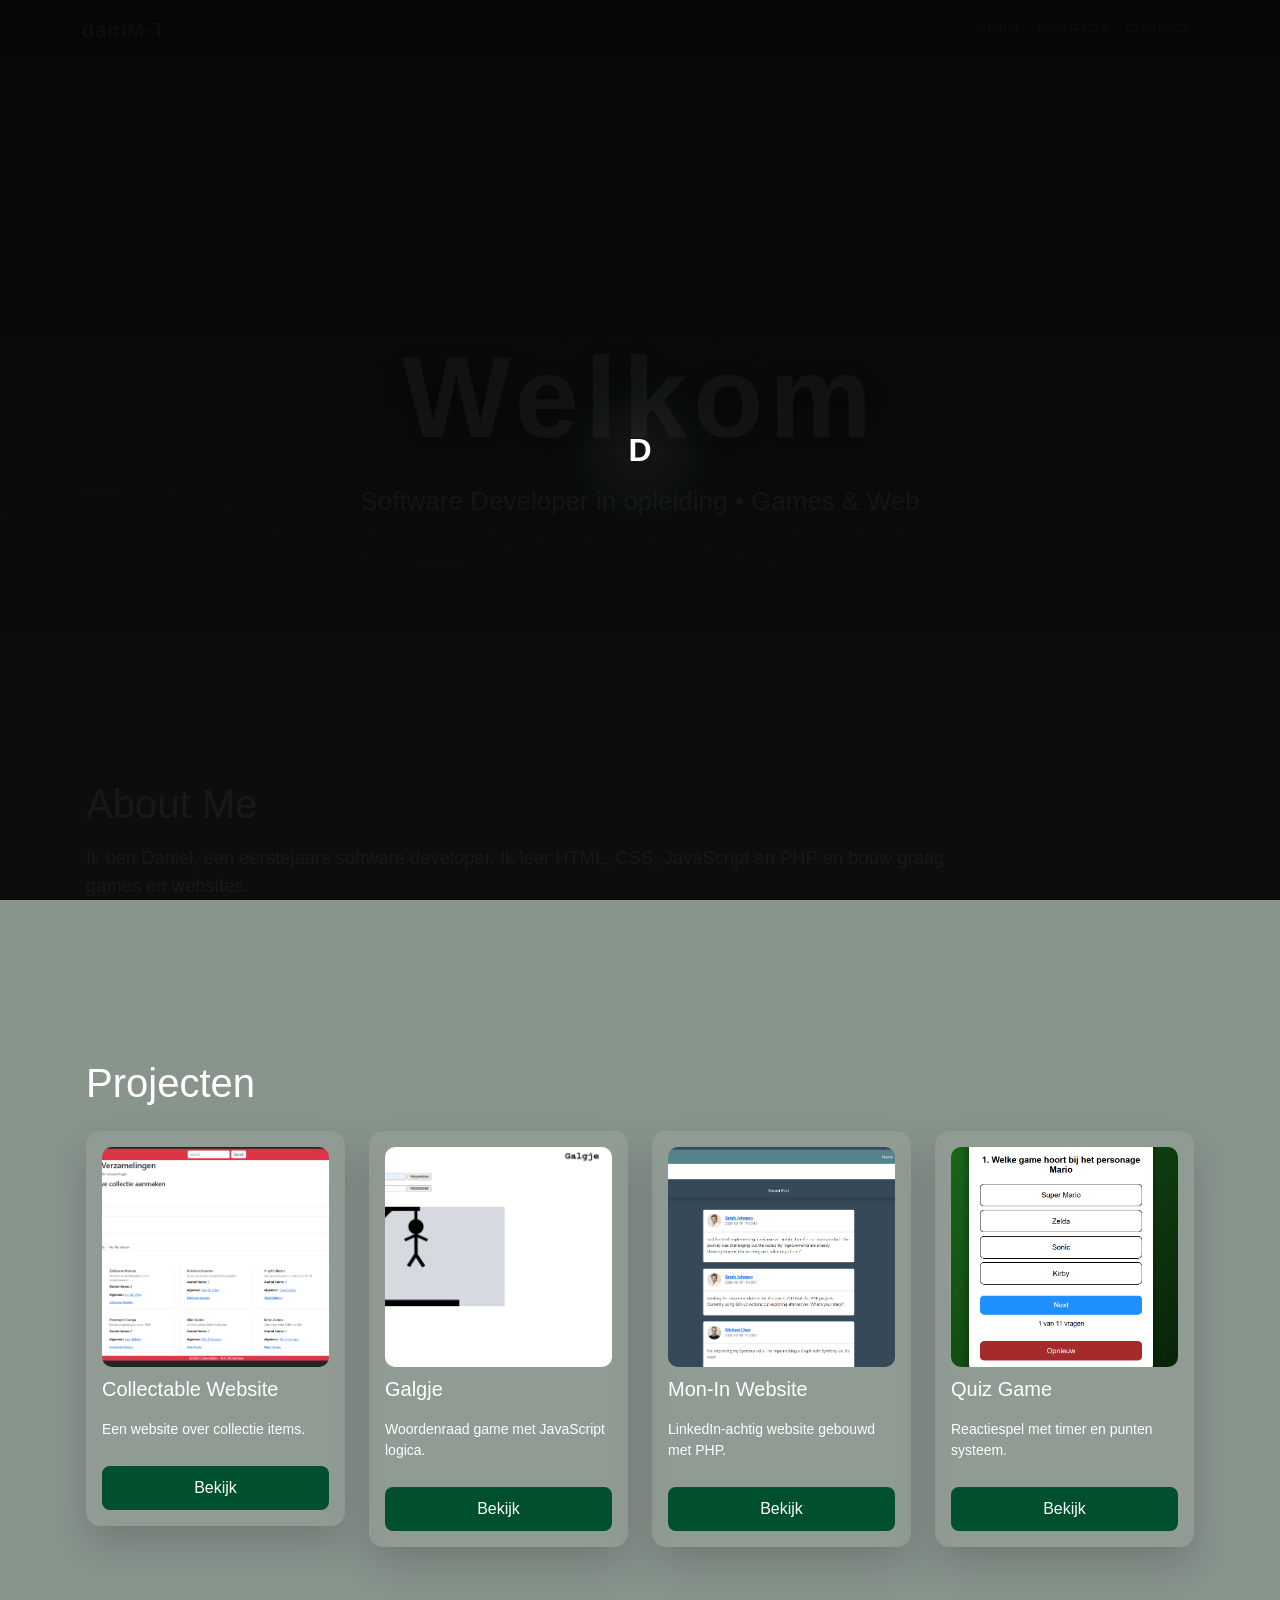
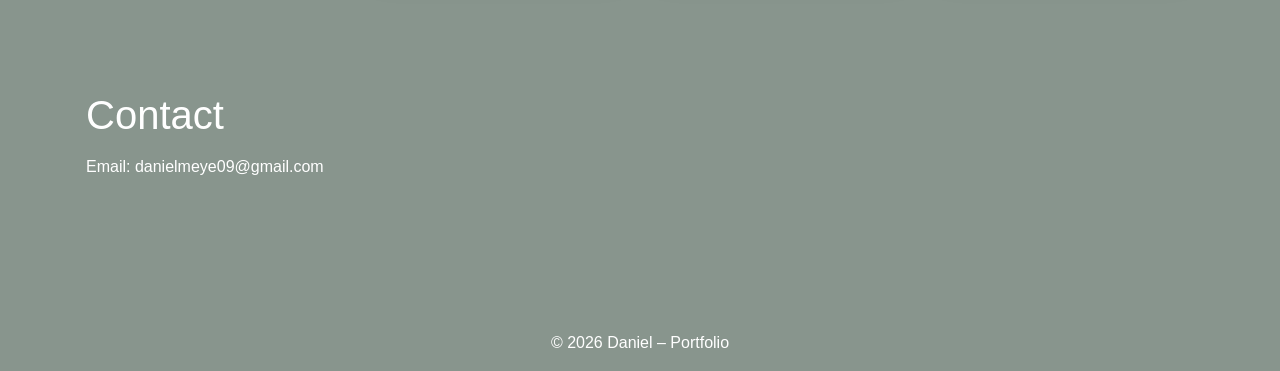
==== index.html @ b9dc17b9 "header en about me groter gemaakt met een blurry achtergrond en een flip animation voor de cards" ====
<!doctype html>
<html lang="nl">
<head>
    <meta charset="utf-8"/>
    <meta name="viewport" content="width=device-width,initial-scale=1"/>
    <title>Daniel Portfolio</title>

    <!-- Bootstrap -->
    <link href="https://cdn.jsdelivr.net/npm/bootstrap@5.3.2/dist/css/bootstrap.min.css" rel="stylesheet">

    <!-- AOS -->
    <link href="https://unpkg.com/aos@2.3.1/dist/aos.css" rel="stylesheet">
    <!-- Custom CSS -->
    <link rel="stylesheet" href="css/style.css">

    <!-- Scripts -->
    <script defer src="https://cdn.jsdelivr.net/npm/bootstrap@5.3.2/dist/js/bootstrap.bundle.min.js" ></script>
    <script defer src="https://unpkg.com/aos@2.3.1/dist/aos.js" ></script>
    <script defer src="js/script.js" ></script>

</head>
<body data-bs-spy="scroll" data-bs-target="#navbar" data-bs-offset="80">

<!-- PRELOADER -->
<div id="preloader" aria-hidden="true">
    <div class="pulse-loader" role="img" aria-label="Loading">
        <span class="loader-text">D</span>
    </div>
</div>

<!-- NAVBAR -->
<nav id="navbar" class="navbar fixed-top navbar-expand-lg">
    <div class="container">
        <a class="navbar-brand fw-bold" href="#">daniM‑T</a>
        <button class="navbar-toggler" type="button" data-bs-toggle="collapse" data-bs-target="#menu">
            <span class="navbar-toggler-icon"></span>
        </button>

        <div class="collapse navbar-collapse justify-content-end" id="menu">
            <ul class="navbar-nav align-items-center">
                <li class="nav-item"><a class="nav-link" href="#about">About</a></li>
                <li class="nav-item"><a class="nav-link" href="#projects">Projects</a></li>
                <li class="nav-item"><a class="nav-link" href="#contact">Contact</a></li>
            </ul>
        </div>
    </div>
</nav>

<!-- HERO / HEADER -->
<header class="site-hero d-flex align-items-center justify-content-center">
    <div class="hero-inner text-center" data-aos="fade-up">
        <h1 class="hero-title">Welkom</h1>
        <p class="hero-sub">Software Developer in opleiding • Games &amp; Web</p>
    </div>
</header>

<!-- ABOUT -->
<section id="about" class="container section-large" data-aos="flip-up">
    <h2>About Me</h2>
    <p class="lead large-lead">
        Ik ben Daniel, een eerstejaars software developer. Ik leer HTML, CSS, JavaScript en PHP en bouw graag games en
        websites.
    </p>
</section>

<!-- PROJECTS -->
<section id="projects" class="container section-large" data-aos="flip-up">
    <h2 class="mb-4">Projecten</h2>
    <div class="row g-4">
        <!-- Card 1 -->
        <div class="col-md-6 col-lg-3" data-aos="flip-up">
            <div class="project-card">
                <img src="img/collectables.png" class="project-img" alt="Collectables">
                <h5>Collectable Website</h5>
                <p class="small">Een website over collectie items.</p>
                <a href="#" class="btn project-btn w-100">Bekijk</a>
            </div>
        </div>
        <!-- Card 2 -->
        <div class="col-md-6 col-lg-3" data-aos="flip-up">
            <div class="project-card">
                <img src="img/galgje.png" class="project-img" alt="Galgje">
                <h5>Galgje</h5>
                <p class="small">Woordenraad game met JavaScript logica.</p>
                <a href="#" class="btn project-btn w-100">Bekijk</a>
            </div>
        </div>
        <!-- Card 3 -->
        <div class="col-md-6 col-lg-3" data-aos="flip-up">
            <div class="project-card">
                <img src="img/monin.png" class="project-img" alt="Mon-In">
                <h5>Mon-In Website</h5>
                <p class="small">LinkedIn‑achtig website gebouwd met PHP.</p>
                <a href="#" class="btn project-btn w-100">Bekijk</a>
            </div>
        </div>
        <!-- Card 4 -->
        <div class="col-md-6 col-lg-3" data-aos="flip-up">
            <div class="project-card">
                <img src="img/quizsc.png" class="project-img" alt="Quiz">
                <h5>Quiz Game</h5>
                <p class="small">Reactiespel met timer en punten systeem.</p>
                <a href="#" class="btn project-btn w-100">Bekijk</a>
            </div>
        </div>
    </div>
</section>

<!-- CONTACT -->
<section id="contact" class="container section-large" data-aos="flip-up">
    <h2>Contact</h2>
    <p>Email: danielmeye09@gmail.com</p>
</section>

<footer class="text-center p-3 mt-5">
    © 2026 Daniel – Portfolio
</footer>

</body>
</html>
---- css/style.css ----
:root{
    --bg: #88958D;
    --accent: #004F2D;
    --muted: #D3CDD7;
    --text-dark: #1e1e1e;
    --glass: rgba(255,255,255,0.06);
}

/* BACKGROUND PATTERN + BLURRING */
body{
    margin:0;
    font-family: Arial, sans-serif;
    background-color: var(--bg);
    /* compact SVG pattern as data URI (subtle organic lines) */
    background-image: url("data:image/svg+xml;utf8,<svg xmlns='http://www.w3.org/2000/svg' viewBox='0 0 1440 560' preserveAspectRatio='none'><rect width='100%' height='100%' fill='%2388958D'/><g stroke='%23000000' stroke-opacity='0.06' stroke-width='2' fill='none'><path d='M0 140 C200 120 400 280 600 220 C800 160 1000 300 1200 240'/><path d='M0 320 C180 260 360 380 600 340 C840 300 1020 420 1200 380'/><path d='M0 440 C160 520 420 420 600 480 C780 540 1040 460 1200 520'/></g></svg>");
    background-repeat: no-repeat;
    background-position: center;
    background-size: cover;
    background-attachment: fixed;
    color: #fff;
    -webkit-font-smoothing:antialiased;
    -moz-osx-font-smoothing:grayscale;
}

/* subtle blur overlay so content pops */
body::before{
    content:"";
    position:fixed;
    inset:0;
    backdrop-filter: blur(2px);
    background: rgba(0,0,0,0.08);
    pointer-events:none;
    z-index:0;
}

/* ensure content sits above overlay */
.container, header, section, footer, .navbar{
    position:relative;
    z-index:1;
}

/* NAVBAR */
.navbar{
    background: rgba(0,0,0,0.18) !important;
    backdrop-filter: blur(8px);
    border-bottom: 1px solid rgba(255,255,255,0.06);
    transition: background 0.25s ease, box-shadow 0.25s ease;
    z-index:2000;
    padding:0.6rem 1rem;
}
.navbar .navbar-brand{
    color:#fff;
    font-weight:700;
    letter-spacing:1px;
}
.navbar .nav-link{
    color: rgba(255,255,255,0.9);
    text-transform:uppercase;
    font-size:0.85rem;
    padding:0.5rem 0.8rem;
    transition: color .2s, transform .2s;
}
.navbar .nav-link:hover{
    color: var(--accent);
    transform: translateY(-2px);
}
.navbar.scrolled{
    background: rgba(0,0,0,0.45) !important;
    box-shadow: 0 6px 24px rgba(0,0,0,0.35);
}

/* HERO / HEADER (much larger) */
.site-hero{
    min-height: 72vh;
    padding-top: 6rem;
    display:flex;
    align-items:center;
    justify-content:center;
    text-align:center;
}
.hero-inner{
    max-width:1100px;
    margin:0 auto;
    padding: 3rem 1rem;
    color: #fff;
    text-shadow: 0 6px 30px rgba(0,0,0,0.45);
}
.hero-title{
    font-size: clamp(48px, 9vw, 120px);
    margin:0;
    letter-spacing:6px;
    font-weight:800;
}
.hero-sub{
    margin-top:1rem;
    font-size: clamp(18px, 2.2vw, 26px);
    color: rgba(255,255,255,0.95);
}

/* SECTION LARGER */
.section-large{
    padding: 4.5rem 1rem;
}
.section-large h2{
    font-size: clamp(28px, 3.2vw, 40px);
    margin-bottom:1rem;
    color:#fff;
}
.large-lead{
    font-size: 1.15rem;
    color: rgba(255,255,255,0.92);
    max-width:900px;
}

/* PROJECT CARDS */
.project-card{
    background: rgba(255,255,255,0.06);
    border-radius: 14px;
    padding: 16px;
    display:flex;
    flex-direction:column;
    gap:10px;
    box-shadow: 0 18px 40px rgba(0,0,0,0.18);
    transition: transform .28s ease, box-shadow .28s ease;
}
.project-card:hover{
    transform: translateY(-8px);
    box-shadow: 0 40px 80px rgba(0,0,0,0.28);
}
.project-img{
    width:100%;
    height:220px;
    object-fit:cover;
    border-radius:10px;
}

/* BUTTONS */
.project-btn{
    background: var(--accent);
    color:#fff;
    border:none;
    padding:10px 12px;
    border-radius:8px;
    transition: transform .18s ease, box-shadow .18s ease;
}
.project-btn:hover{
    transform: translateY(-3px);
    box-shadow: 0 10px 30px rgba(0,79,45,0.28);
}

/* PRELOADER */
#preloader{
    position:fixed;
    inset:0;
    display:flex;
    align-items:center;
    justify-content:center;
    background: linear-gradient(180deg, rgba(0,0,0,0.95), rgba(0,0,0,0.9));
    z-index:3000;
    transition: opacity .6s ease;
}
#preloader.fade-out{ opacity:0; pointer-events:none; }
#preloader.hidden{ display:none !important; }

.pulse-loader{
    width:110px;
    height:110px;
    border-radius:50%;
    background: radial-gradient(circle, rgba(255,255,255,0.06), rgba(0,0,0,0.12));
    box-shadow: 0 0 40px rgba(0,79,45,0.18), 0 0 80px rgba(0,79,45,0.08);
    display:flex;
    align-items:center;
    justify-content:center;
    animation: pulseGlow 1.4s infinite ease-in-out;
}
.loader-text{
    color:#fff;
    font-weight:800;
    font-size:2rem;
    text-shadow: 0 6px 18px rgba(0,0,0,0.6);
}
@keyframes pulseGlow{
    0%{ transform:scale(1); box-shadow: 0 0 30px rgba(0,79,45,0.12); }
    50%{ transform:scale(1.18); box-shadow: 0 0 60px rgba(0,79,45,0.22); }
    100%{ transform:scale(1); box-shadow: 0 0 30px rgba(0,79,45,0.12); }
}

/* RESPONSIVE */
@media (max-width: 768px){
    .hero-title{ font-size: clamp(36px, 12vw, 64px); }
    .project-img{ height:180px; }
    .site-hero{ min-height:56vh; padding-top:5rem; }
}
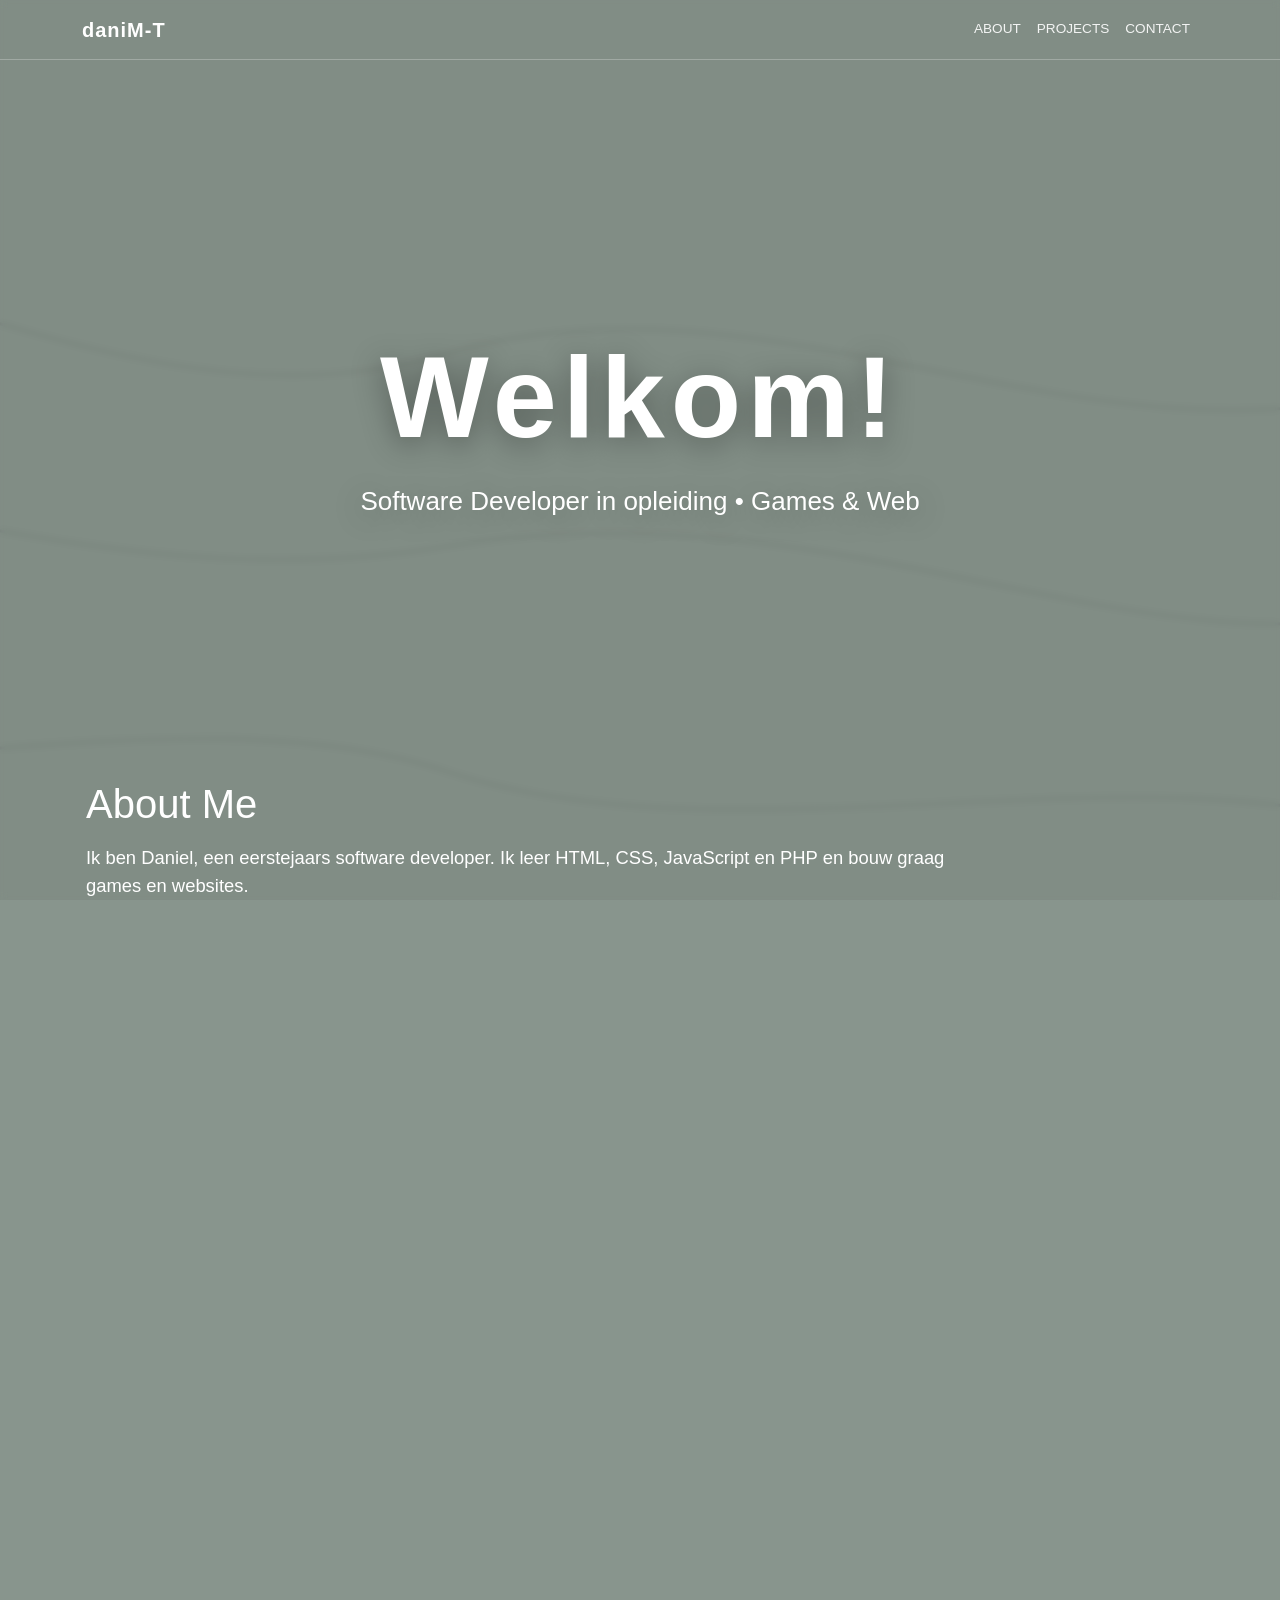
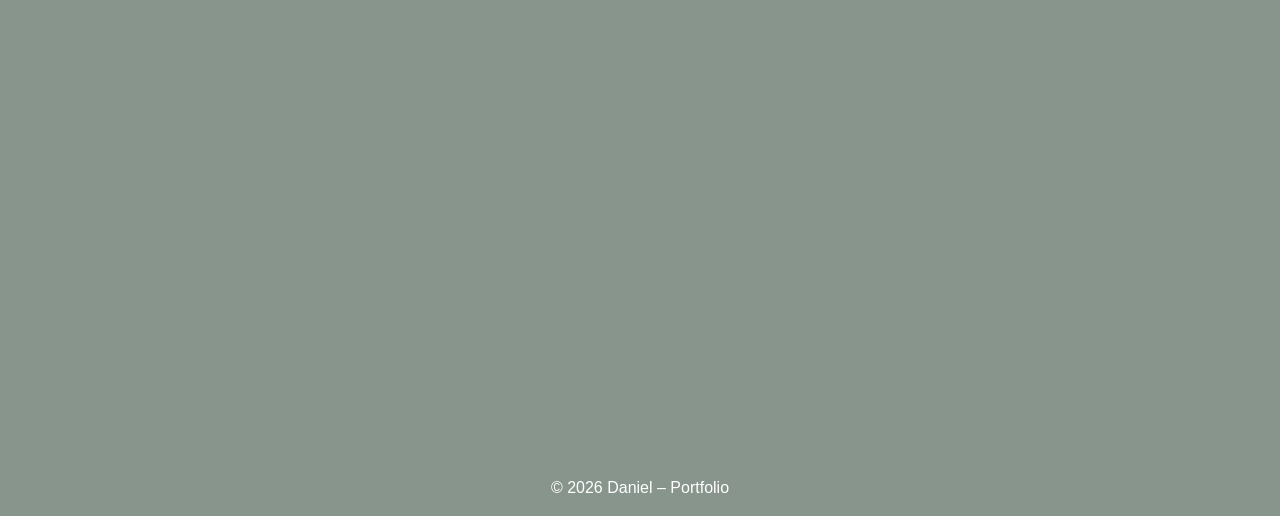
==== commit 21d764f4: "LinkedIn weer toevoegen want het was verwijder + de IMG kleiner gemaakt en de pre loading screen kle" ====
--- a/index.html
+++ b/index.html
@@ -1,30 +1,25 @@
 <!doctype html>
 <html lang="nl">
 <head>
-    <meta charset="utf-8"/>
-    <meta name="viewport" content="width=device-width,initial-scale=1"/>
+    <meta charset="utf-8" />
+    <meta name="viewport" content="width=device-width,initial-scale=1" />
     <title>Daniel Portfolio</title>
 
-    <!-- Bootstrap -->
+    <!-- Bootstrap CSS -->
     <link href="https://cdn.jsdelivr.net/npm/bootstrap@5.3.2/dist/css/bootstrap.min.css" rel="stylesheet">
 
-    <!-- AOS -->
+    <!-- AOS CSS -->
     <link href="https://unpkg.com/aos@2.3.1/dist/aos.css" rel="stylesheet">
+
     <!-- Custom CSS -->
     <link rel="stylesheet" href="css/style.css">
-
-    <!-- Scripts -->
-    <script defer src="https://cdn.jsdelivr.net/npm/bootstrap@5.3.2/dist/js/bootstrap.bundle.min.js" ></script>
-    <script defer src="https://unpkg.com/aos@2.3.1/dist/aos.js" ></script>
-    <script defer src="js/script.js" ></script>
-
 </head>
 <body data-bs-spy="scroll" data-bs-target="#navbar" data-bs-offset="80">
 
 <!-- PRELOADER -->
 <div id="preloader" aria-hidden="true">
     <div class="pulse-loader" role="img" aria-label="Loading">
-        <span class="loader-text">D</span>
+        <span class="loader-text">d</span>
     </div>
 </div>
 
@@ -32,6 +27,7 @@
 <nav id="navbar" class="navbar fixed-top navbar-expand-lg">
     <div class="container">
         <a class="navbar-brand fw-bold" href="#">daniM‑T</a>
+
         <button class="navbar-toggler" type="button" data-bs-toggle="collapse" data-bs-target="#menu">
             <span class="navbar-toggler-icon"></span>
         </button>
@@ -49,7 +45,7 @@
 <!-- HERO / HEADER -->
 <header class="site-hero d-flex align-items-center justify-content-center">
     <div class="hero-inner text-center" data-aos="fade-up">
-        <h1 class="hero-title">Welkom</h1>
+        <h1 class="hero-title">Welkom!</h1>
         <p class="hero-sub">Software Developer in opleiding • Games &amp; Web</p>
     </div>
 </header>
@@ -58,8 +54,7 @@
 <section id="about" class="container section-large" data-aos="flip-up">
     <h2>About Me</h2>
     <p class="lead large-lead">
-        Ik ben Daniel, een eerstejaars software developer. Ik leer HTML, CSS, JavaScript en PHP en bouw graag games en
-        websites.
+        Ik ben Daniel, een eerstejaars software developer. Ik leer HTML, CSS, JavaScript en PHP en bouw graag games en websites.
     </p>
 </section>
 
@@ -67,7 +62,6 @@
 <section id="projects" class="container section-large" data-aos="flip-up">
     <h2 class="mb-4">Projecten</h2>
     <div class="row g-4">
-        <!-- Card 1 -->
         <div class="col-md-6 col-lg-3" data-aos="flip-up">
             <div class="project-card">
                 <img src="img/collectables.png" class="project-img" alt="Collectables">
@@ -76,7 +70,7 @@
                 <a href="#" class="btn project-btn w-100">Bekijk</a>
             </div>
         </div>
-        <!-- Card 2 -->
+
         <div class="col-md-6 col-lg-3" data-aos="flip-up">
             <div class="project-card">
                 <img src="img/galgje.png" class="project-img" alt="Galgje">
@@ -85,7 +79,7 @@
                 <a href="#" class="btn project-btn w-100">Bekijk</a>
             </div>
         </div>
-        <!-- Card 3 -->
+
         <div class="col-md-6 col-lg-3" data-aos="flip-up">
             <div class="project-card">
                 <img src="img/monin.png" class="project-img" alt="Mon-In">
@@ -94,7 +88,7 @@
                 <a href="#" class="btn project-btn w-100">Bekijk</a>
             </div>
         </div>
-        <!-- Card 4 -->
+
         <div class="col-md-6 col-lg-3" data-aos="flip-up">
             <div class="project-card">
                 <img src="img/quizsc.png" class="project-img" alt="Quiz">
@@ -109,12 +103,29 @@
 <!-- CONTACT -->
 <section id="contact" class="container section-large" data-aos="flip-up">
     <h2>Contact</h2>
-    <p>Email: danielmeye09@gmail.com</p>
+    <p>Email: <strong> danielmeye09@gmail.com</strong></p>
+    <p><strong>Telefoon:</strong>
+    <p>+31 6 39 02 20 21</p>
+    </p>
+
+    <p><strong>LinkedIn:</strong></p>
+
+    <a href="https://www.linkedin.com/in/daniel-meye-575581410/"
+       target="_blank"
+       class="linkedin-icon">
+        <img src="https://cdn-icons-png.flaticon.com/512/174/174857.png"
+             alt="LinkedIn"
+             class="icon-img">
+    </a>
 </section>
 
 <footer class="text-center p-3 mt-5">
     © 2026 Daniel – Portfolio
 </footer>
 
+<!-- Scripts -->
+<script src="https://cdn.jsdelivr.net/npm/bootstrap@5.3.2/dist/js/bootstrap.bundle.min.js" defer></script>
+<script src="https://unpkg.com/aos@2.3.1/dist/aos.js" defer></script>
+<script src="js/script.js" defer></script>
 </body>
 </html>
--- a/css/style.css
+++ b/css/style.css
@@ -2,74 +2,70 @@
     --bg: #88958D;
     --accent: #004F2D;
     --muted: #D3CDD7;
-    --text-dark: #1e1e1e;
-    --glass: rgba(255,255,255,0.06);
-}
-
-/* BACKGROUND PATTERN + BLURRING */
+    --text-light: #ffffff;
+}
+
+/* ===== BACKGROUND + LIGHT BLUR ===== */
 body{
     margin:0;
     font-family: Arial, sans-serif;
     background-color: var(--bg);
-    /* compact SVG pattern as data URI (subtle organic lines) */
-    background-image: url("data:image/svg+xml;utf8,<svg xmlns='http://www.w3.org/2000/svg' viewBox='0 0 1440 560' preserveAspectRatio='none'><rect width='100%' height='100%' fill='%2388958D'/><g stroke='%23000000' stroke-opacity='0.06' stroke-width='2' fill='none'><path d='M0 140 C200 120 400 280 600 220 C800 160 1000 300 1200 240'/><path d='M0 320 C180 260 360 380 600 340 C840 300 1020 420 1200 380'/><path d='M0 440 C160 520 420 420 600 480 C780 540 1040 460 1200 520'/></g></svg>");
-    background-repeat: no-repeat;
+    background-image: url("data:image/svg+xml;utf8,<svg xmlns='http://www.w3.org/2000/svg' viewBox='0 0 1440 560'><rect width='100%' height='100%' fill='%2388958D'/><g stroke='%23000000' stroke-opacity='0.06' stroke-width='2' fill='none'><path d='M0 140 C200 120 400 280 600 220 C800 160 1000 300 1200 240'/><path d='M0 320 C180 260 360 380 600 340 C840 300 1020 420 1200 380'/><path d='M0 440 C160 520 420 420 600 480 C780 540 1040 460 1200 520'/></g></svg>");
+    background-size: cover;
     background-position: center;
-    background-size: cover;
     background-attachment: fixed;
-    color: #fff;
-    -webkit-font-smoothing:antialiased;
-    -moz-osx-font-smoothing:grayscale;
-}
-
-/* subtle blur overlay so content pops */
+    color: var(--text-light);
+}
+
+/* subtiele blur overlay */
 body::before{
     content:"";
     position:fixed;
     inset:0;
-    backdrop-filter: blur(2px);
-    background: rgba(0,0,0,0.08);
+    backdrop-filter: blur(3px);
+    background: rgba(0,0,0,0.05);
     pointer-events:none;
     z-index:0;
 }
 
-/* ensure content sits above overlay */
-.container, header, section, footer, .navbar{
+/* content boven blur */
+header, section, footer, .navbar, .container{
     position:relative;
     z-index:1;
 }
 
-/* NAVBAR */
+/* ===== NAVBAR ===== */
 .navbar{
-    background: rgba(0,0,0,0.18) !important;
-    backdrop-filter: blur(8px);
-    border-bottom: 1px solid rgba(255,255,255,0.06);
-    transition: background 0.25s ease, box-shadow 0.25s ease;
-    z-index:2000;
-    padding:0.6rem 1rem;
-}
-.navbar .navbar-brand{
+    background: transparent !important;
+    border-bottom: 1px solid rgba(255,255,255,0.25);
+    padding: 0.6rem 1rem;
+    transition: border-color .3s ease;
+}
+
+.navbar.scrolled{
+    border-bottom-color: rgba(255,255,255,0.45);
+}
+
+.navbar-brand{
     color:#fff;
     font-weight:700;
     letter-spacing:1px;
 }
-.navbar .nav-link{
+
+.nav-link{
     color: rgba(255,255,255,0.9);
     text-transform:uppercase;
     font-size:0.85rem;
     padding:0.5rem 0.8rem;
     transition: color .2s, transform .2s;
 }
-.navbar .nav-link:hover{
+
+.nav-link:hover{
     color: var(--accent);
     transform: translateY(-2px);
 }
-.navbar.scrolled{
-    background: rgba(0,0,0,0.45) !important;
-    box-shadow: 0 6px 24px rgba(0,0,0,0.35);
-}
-
-/* HERO / HEADER (much larger) */
+
+/* ===== HERO ===== */
 .site-hero{
     min-height: 72vh;
     padding-top: 6rem;
@@ -78,41 +74,41 @@
     justify-content:center;
     text-align:center;
 }
+
 .hero-inner{
     max-width:1100px;
-    margin:0 auto;
-    padding: 3rem 1rem;
-    color: #fff;
-    text-shadow: 0 6px 30px rgba(0,0,0,0.45);
-}
+    padding:3rem 1rem;
+    text-shadow: 0 6px 30px rgba(0,0,0,0.35);
+}
+
 .hero-title{
     font-size: clamp(48px, 9vw, 120px);
     margin:0;
     letter-spacing:6px;
     font-weight:800;
 }
+
 .hero-sub{
     margin-top:1rem;
     font-size: clamp(18px, 2.2vw, 26px);
-    color: rgba(255,255,255,0.95);
-}
-
-/* SECTION LARGER */
+}
+
+/* ===== SECTIONS ===== */
 .section-large{
     padding: 4.5rem 1rem;
 }
+
 .section-large h2{
     font-size: clamp(28px, 3.2vw, 40px);
     margin-bottom:1rem;
-    color:#fff;
-}
+}
+
 .large-lead{
     font-size: 1.15rem;
-    color: rgba(255,255,255,0.92);
     max-width:900px;
 }
 
-/* PROJECT CARDS */
+/* ===== PROJECT CARDS ===== */
 .project-card{
     background: rgba(255,255,255,0.06);
     border-radius: 14px;
@@ -123,10 +119,12 @@
     box-shadow: 0 18px 40px rgba(0,0,0,0.18);
     transition: transform .28s ease, box-shadow .28s ease;
 }
+
 .project-card:hover{
     transform: translateY(-8px);
     box-shadow: 0 40px 80px rgba(0,0,0,0.28);
 }
+
 .project-img{
     width:100%;
     height:220px;
@@ -134,7 +132,7 @@
     border-radius:10px;
 }
 
-/* BUTTONS */
+/* ===== BUTTONS ===== */
 .project-btn{
     background: var(--accent);
     color:#fff;
@@ -143,51 +141,72 @@
     border-radius:8px;
     transition: transform .18s ease, box-shadow .18s ease;
 }
+
 .project-btn:hover{
     transform: translateY(-3px);
     box-shadow: 0 10px 30px rgba(0,79,45,0.28);
 }
 
-/* PRELOADER */
+/* ===== CONTACT ICONS ===== */
+.icon-img{
+    width: 120px; /* kleiner gemaakt */
+    height: auto;
+    transition: transform 0.25s ease;
+}
+
+.icon-img:hover{
+    transform: scale(1.15);
+}
+
+/* ===== PRELOADER ===== */
 #preloader{
     position:fixed;
     inset:0;
     display:flex;
     align-items:center;
     justify-content:center;
-    background: linear-gradient(180deg, rgba(0,0,0,0.95), rgba(0,0,0,0.9));
-    z-index:3000;
+    background:#000; /* volledig donker */
+    z-index:4000;
     transition: opacity .6s ease;
 }
-#preloader.fade-out{ opacity:0; pointer-events:none; }
-#preloader.hidden{ display:none !important; }
+
+#preloader.fade-out{
+    opacity:0;
+    pointer-events:none;
+}
+
+#preloader.hidden{
+    display:none !important;
+}
 
 .pulse-loader{
     width:110px;
     height:110px;
     border-radius:50%;
-    background: radial-gradient(circle, rgba(255,255,255,0.06), rgba(0,0,0,0.12));
-    box-shadow: 0 0 40px rgba(0,79,45,0.18), 0 0 80px rgba(0,79,45,0.08);
+    background: radial-gradient(circle, rgba(255,255,255,0.03), rgba(0,0,0,0.12));
     display:flex;
     align-items:center;
     justify-content:center;
     animation: pulseGlow 1.4s infinite ease-in-out;
 }
+
 .loader-text{
     color:#fff;
     font-weight:800;
     font-size:2rem;
     text-shadow: 0 6px 18px rgba(0,0,0,0.6);
 }
+
 @keyframes pulseGlow{
-    0%{ transform:scale(1); box-shadow: 0 0 30px rgba(0,79,45,0.12); }
-    50%{ transform:scale(1.18); box-shadow: 0 0 60px rgba(0,79,45,0.22); }
-    100%{ transform:scale(1); box-shadow: 0 0 30px rgba(0,79,45,0.12); }
-}
-
-/* RESPONSIVE */
+    0%{ transform:scale(1); box-shadow: 0 0 30px #88958D; }
+    50%{ transform:scale(1.18); box-shadow: 0 0 60px#88958D; }
+    100%{ transform:scale(1); box-shadow: 0 0 30px #88958D; }
+}
+
+/* ===== RESPONSIVE ===== */
 @media (max-width: 768px){
     .hero-title{ font-size: clamp(36px, 12vw, 64px); }
     .project-img{ height:180px; }
     .site-hero{ min-height:56vh; padding-top:5rem; }
-}
+    .icon-img{ width: 90px; } /* nog kleiner op mobiel */
+}
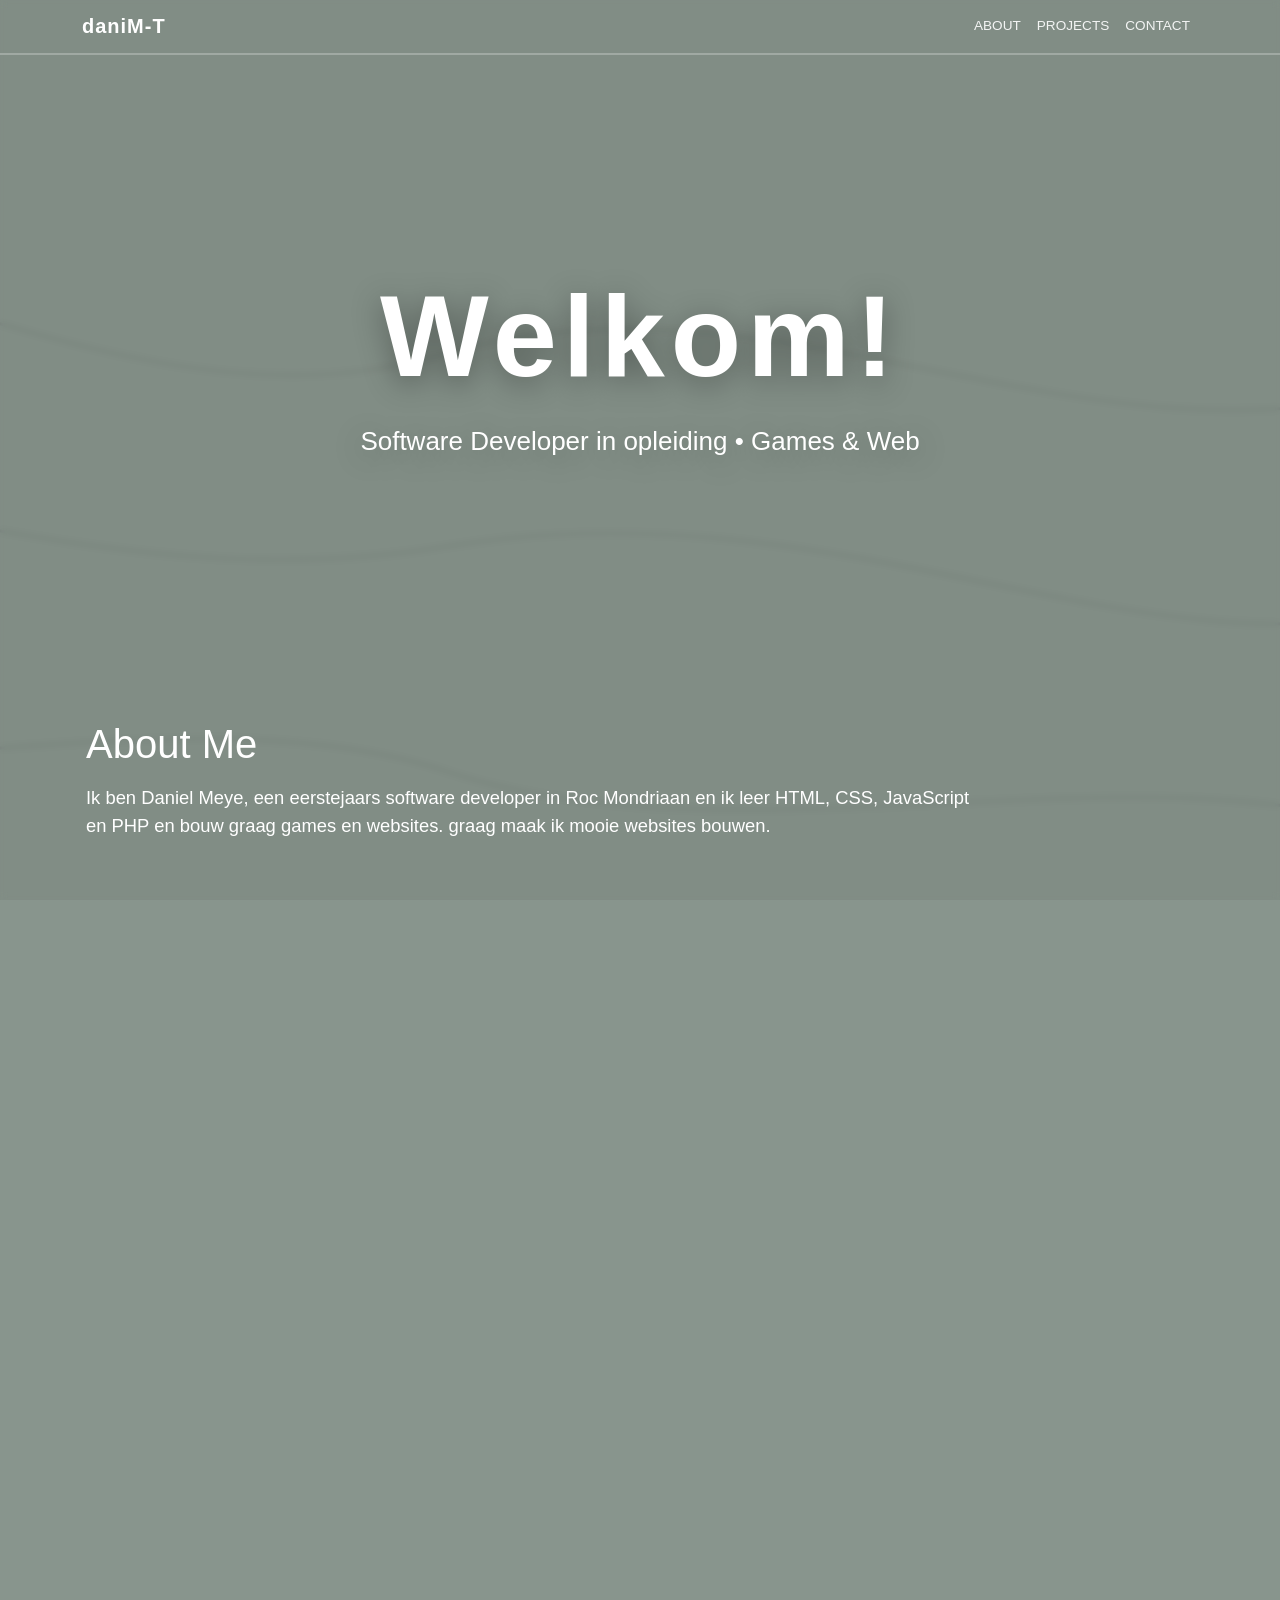
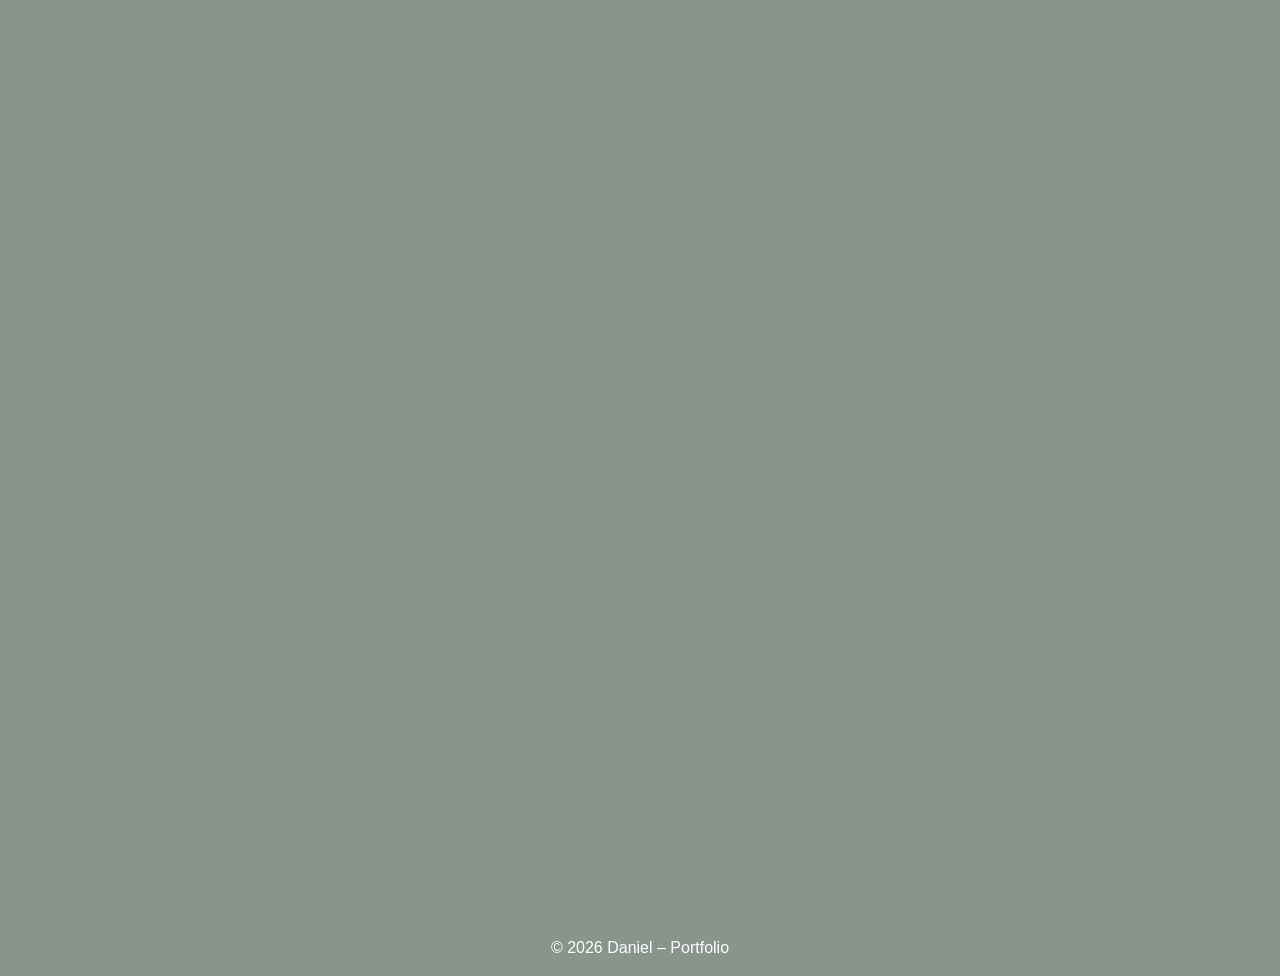
==== commit 6a9dec64: "navbar fixed top werkt nu wel" ====
--- a/index.html
+++ b/index.html
@@ -54,7 +54,7 @@
 <section id="about" class="container section-large" data-aos="flip-up">
     <h2>About Me</h2>
     <p class="lead large-lead">
-        Ik ben Daniel, een eerstejaars software developer. Ik leer HTML, CSS, JavaScript en PHP en bouw graag games en websites.
+        Ik ben Daniel Meye, een eerstejaars software developer in Roc Mondriaan en ik leer HTML, CSS, JavaScript en PHP en bouw graag games en websites. graag maak ik mooie websites bouwen.
     </p>
 </section>
 
@@ -97,6 +97,15 @@
                 <a href="#" class="btn project-btn w-100">Bekijk</a>
             </div>
         </div>
+
+        <div class="col-md-6 col-lg-3" data-aos="flip-up">
+            <div class="project-card">
+                <img src="img/GameSC.png" class="project-img" alt="Quiz">
+                <h5>Godot Game</h5>
+                <p class="small">2D Godot game gemaakt met godot's eigen taal.</p>
+                <a href="#" class="btn project-btn w-100">Bekijk</a>
+            </div>
+        </div>
     </div>
 </section>
 
--- a/css/style.css
+++ b/css/style.css
@@ -29,16 +29,17 @@
 }
 
 /* content boven blur */
-header, section, footer, .navbar, .container{
+header, section, footer, .container{
     position:relative;
     z-index:1;
 }
 
 /* ===== NAVBAR ===== */
 .navbar{
+    color: #99ddff;
     background: transparent !important;
-    border-bottom: 1px solid rgba(255,255,255,0.25);
-    padding: 0.6rem 1rem;
+    border-bottom: 2px solid rgba(255,255,255,0.25);
+    padding: 0.4rem 1rem;
     transition: border-color .3s ease;
 }
 
@@ -121,13 +122,13 @@
 }
 
 .project-card:hover{
-    transform: translateY(-8px);
-    box-shadow: 0 40px 80px rgba(0,0,0,0.28);
+    transform: translateY(-29px);
+    box-shadow: 0 80px 100px rgba(0,0,0,0.28);
 }
 
 .project-img{
     width:100%;
-    height:220px;
+    height:260px;
     object-fit:cover;
     border-radius:10px;
 }
@@ -139,7 +140,7 @@
     border:none;
     padding:10px 12px;
     border-radius:8px;
-    transition: transform .18s ease, box-shadow .18s ease;
+    transition: transform .28s ease, box-shadow .28s ease;
 }
 
 .project-btn:hover{
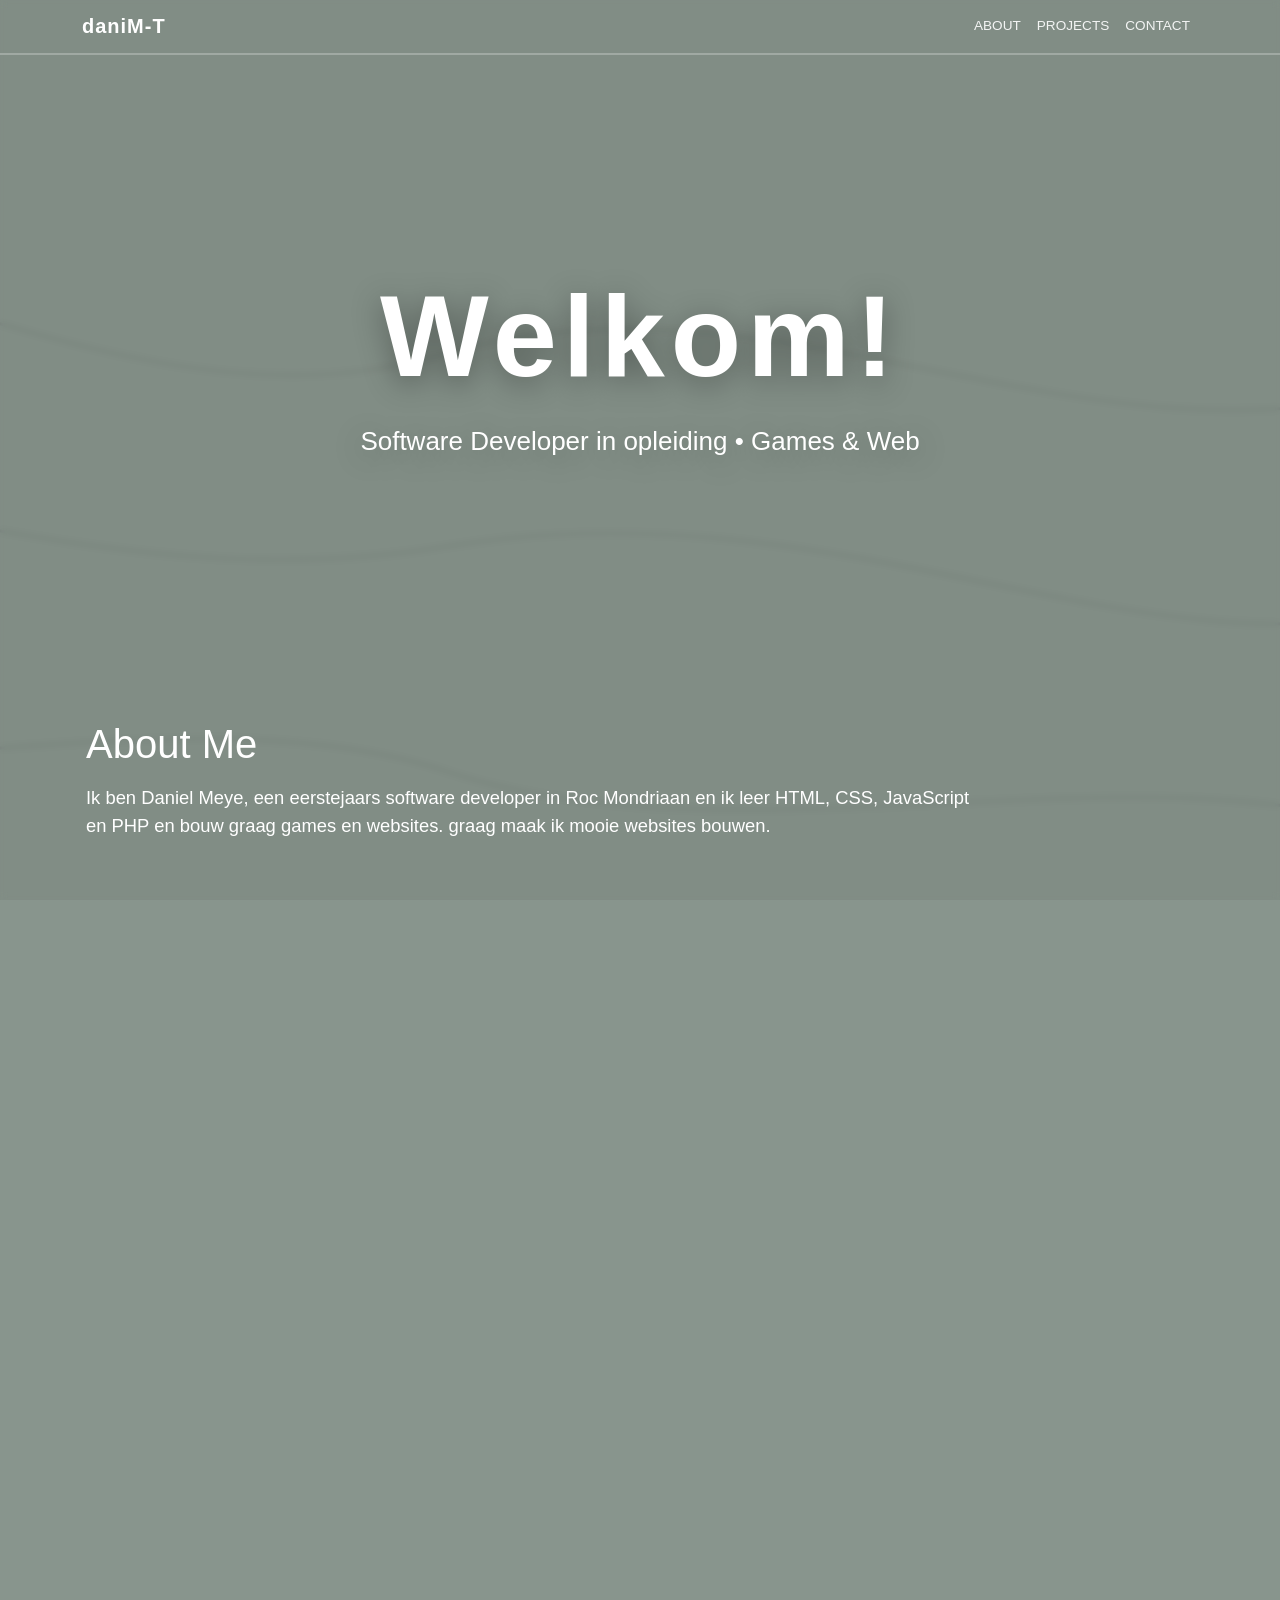
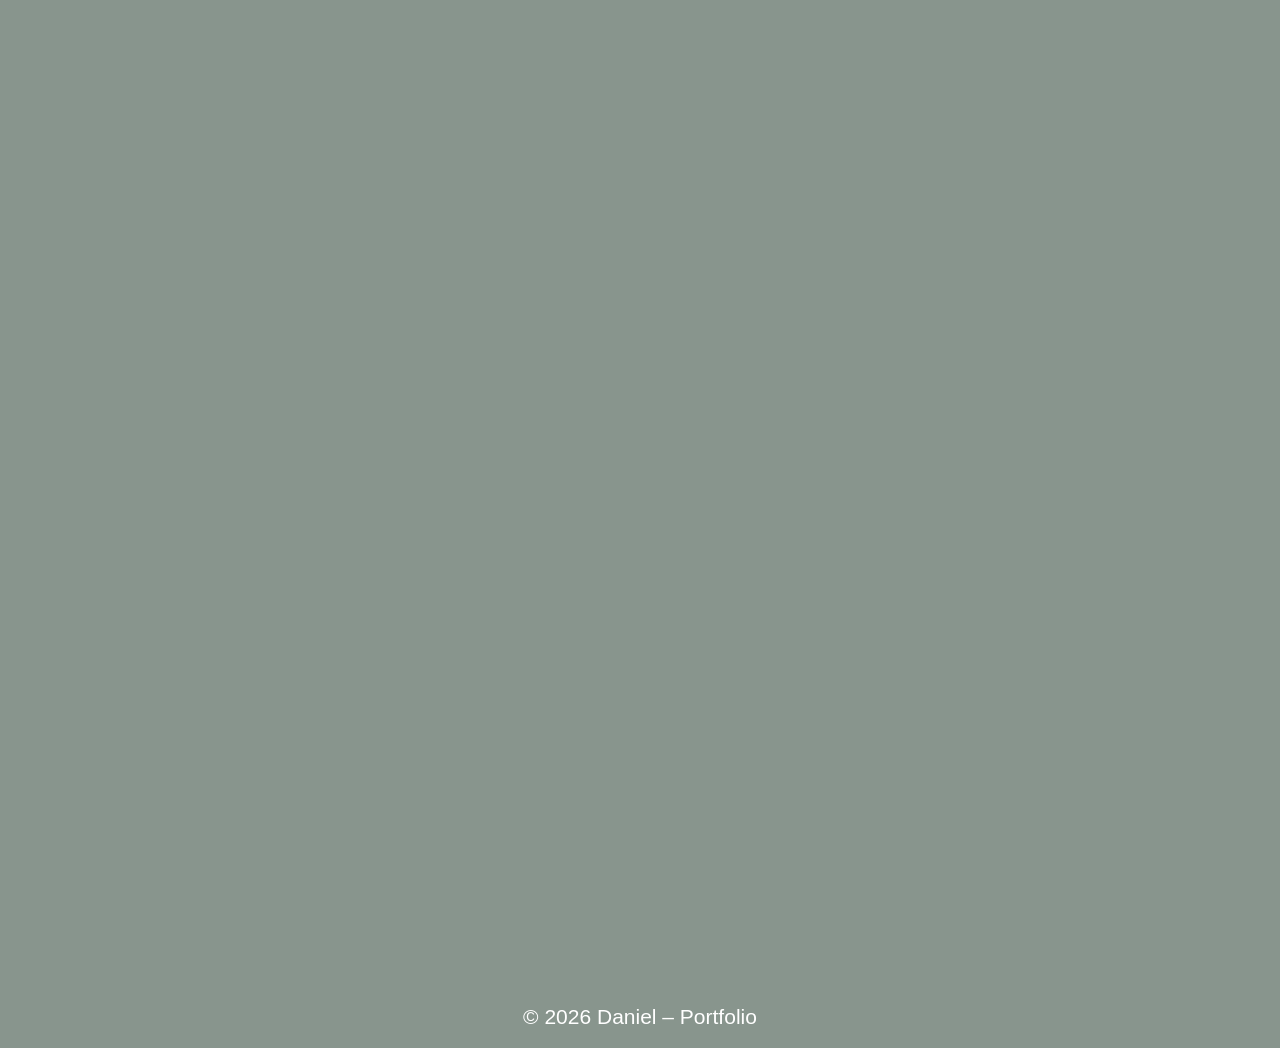
==== commit 807c2b79: "Alle project pagina's gemaakt met hun descreptie en een dropdown menu nabar gemaakt." ====
--- a/index.html
+++ b/index.html
@@ -67,7 +67,7 @@
                 <img src="img/collectables.png" class="project-img" alt="Collectables">
                 <h5>Collectable Website</h5>
                 <p class="small">Een website over collectie items.</p>
-                <a href="#" class="btn project-btn w-100">Bekijk</a>
+                <a href="Collectibles.html" class="btn project-btn w-100">Bekijk</a>
             </div>
         </div>
 
@@ -76,7 +76,7 @@
                 <img src="img/galgje.png" class="project-img" alt="Galgje">
                 <h5>Galgje</h5>
                 <p class="small">Woordenraad game met JavaScript logica.</p>
-                <a href="#" class="btn project-btn w-100">Bekijk</a>
+                <a href="ggalgje.html" class="btn project-btn w-100">Bekijk</a>
             </div>
         </div>
 
@@ -85,7 +85,7 @@
                 <img src="img/monin.png" class="project-img" alt="Mon-In">
                 <h5>Mon-In Website</h5>
                 <p class="small">LinkedIn‑achtig website gebouwd met PHP.</p>
-                <a href="#" class="btn project-btn w-100">Bekijk</a>
+                <a href="Mon.html" class="btn project-btn w-100">Bekijk</a>
             </div>
         </div>
 
@@ -94,7 +94,7 @@
                 <img src="img/quizsc.png" class="project-img" alt="Quiz">
                 <h5>Quiz Game</h5>
                 <p class="small">Reactiespel met timer en punten systeem.</p>
-                <a href="#" class="btn project-btn w-100">Bekijk</a>
+                <a href="qquiz.html" class="btn project-btn w-100">Bekijk</a>
             </div>
         </div>
 
@@ -103,7 +103,7 @@
                 <img src="img/GameSC.png" class="project-img" alt="Quiz">
                 <h5>Godot Game</h5>
                 <p class="small">2D Godot game gemaakt met godot's eigen taal.</p>
-                <a href="#" class="btn project-btn w-100">Bekijk</a>
+                <a href="godot.html" class="btn project-btn w-100">Bekijk</a>
             </div>
         </div>
     </div>
--- a/css/style.css
+++ b/css/style.css
@@ -8,7 +8,9 @@
 /* ===== BACKGROUND + LIGHT BLUR ===== */
 body{
     margin:0;
+    padding: 0;
     font-family: Arial, sans-serif;
+    font-size: 21px;
     background-color: var(--bg);
     background-image: url("data:image/svg+xml;utf8,<svg xmlns='http://www.w3.org/2000/svg' viewBox='0 0 1440 560'><rect width='100%' height='100%' fill='%2388958D'/><g stroke='%23000000' stroke-opacity='0.06' stroke-width='2' fill='none'><path d='M0 140 C200 120 400 280 600 220 C800 160 1000 300 1200 240'/><path d='M0 320 C180 260 360 380 600 340 C840 300 1020 420 1200 380'/><path d='M0 440 C160 520 420 420 600 480 C780 540 1040 460 1200 520'/></g></svg>");
     background-size: cover;
@@ -53,6 +55,7 @@
     letter-spacing:1px;
 }
 
+
 .nav-link{
     color: rgba(255,255,255,0.9);
     text-transform:uppercase;
@@ -66,6 +69,24 @@
     transform: translateY(-2px);
 }
 
+/* Dropdown styling */
+.dropdown-menu {
+    background: rgba(0,0,0,0.85) !important;
+    backdrop-filter: blur(4px);
+    border: 2px solid #004F2D;
+}
+
+.dropdown-item {
+    color: #fff !important;
+    transition: background .2s ease, color .2s ease;
+}
+
+.dropdown-item:hover {
+    background: #004F2D;
+    color: #BFD7EA !important;
+}
+
+
 /* ===== HERO ===== */
 .site-hero{
     min-height: 72vh;
@@ -124,6 +145,11 @@
 .project-card:hover{
     transform: translateY(-29px);
     box-shadow: 0 80px 100px rgba(0,0,0,0.28);
+}
+
+.project-img-placeholder{
+    width: 100%;
+    height: 10px;
 }
 
 .project-img{
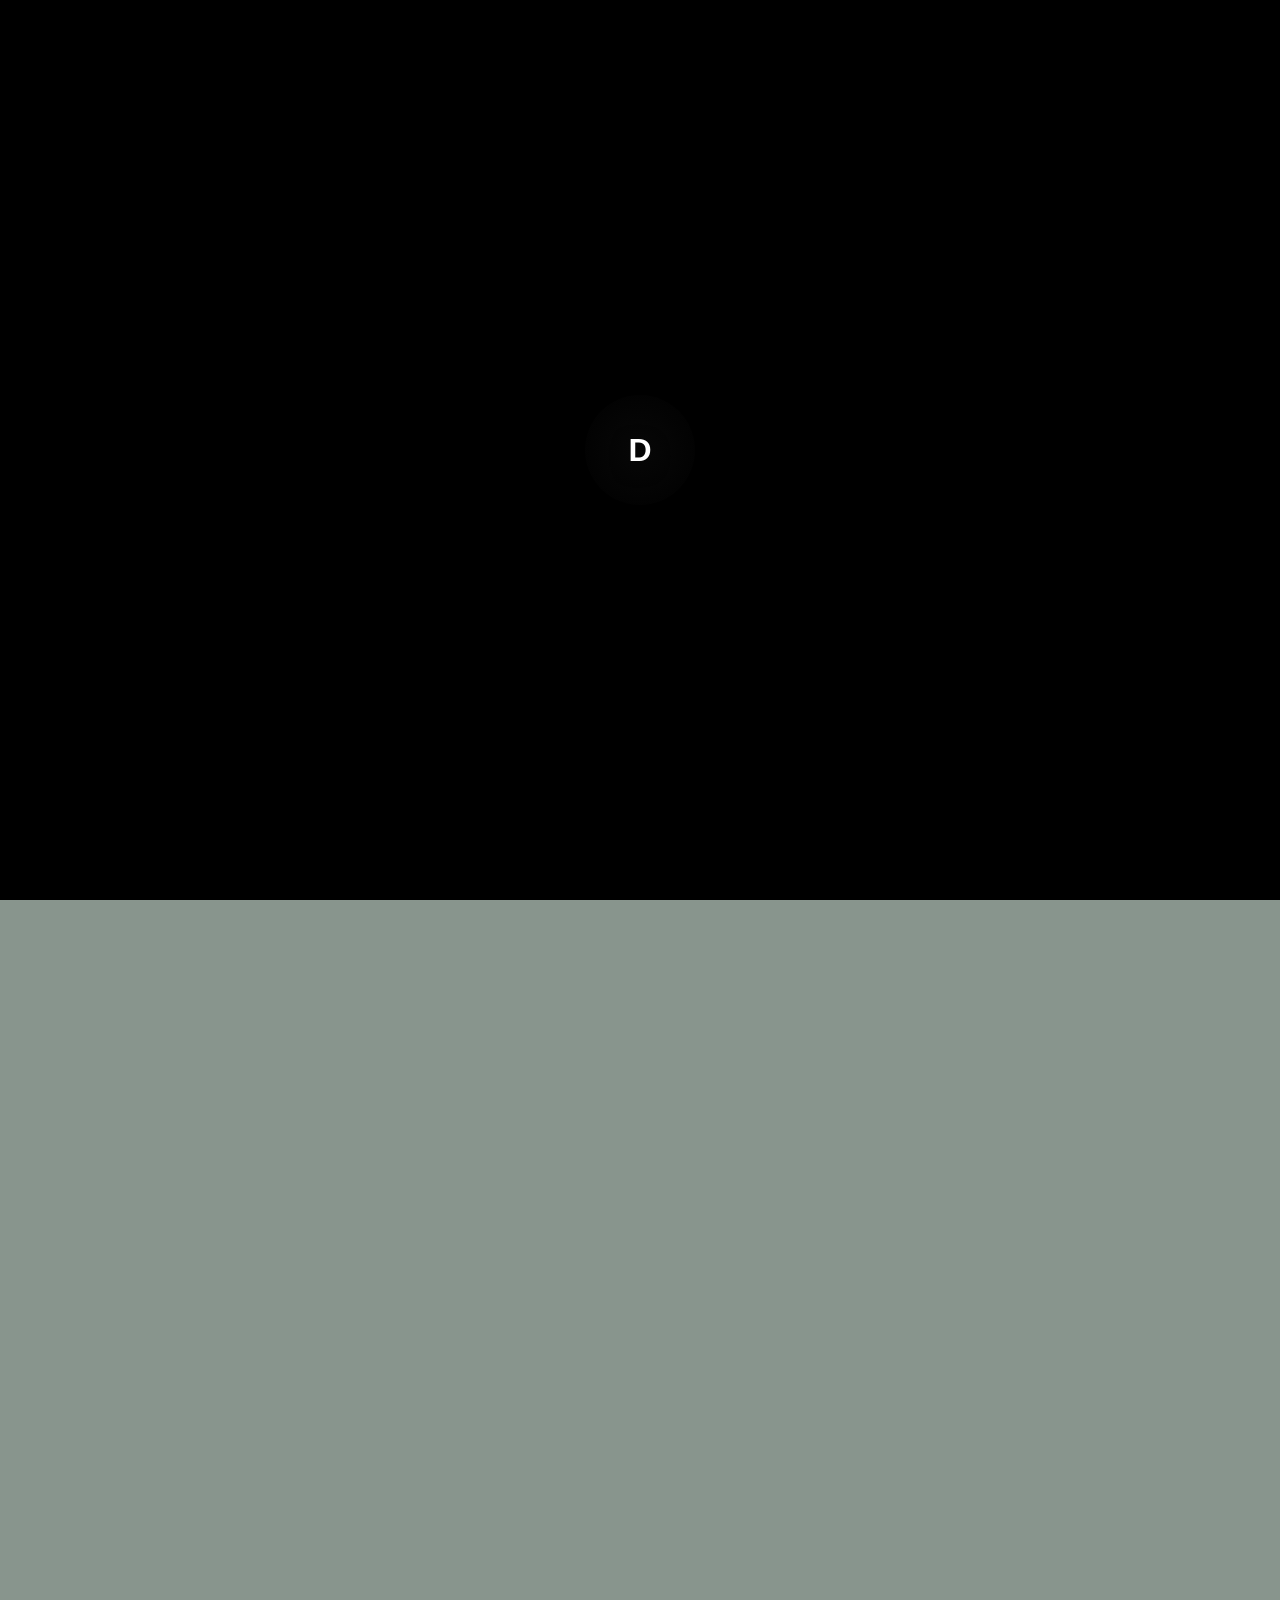
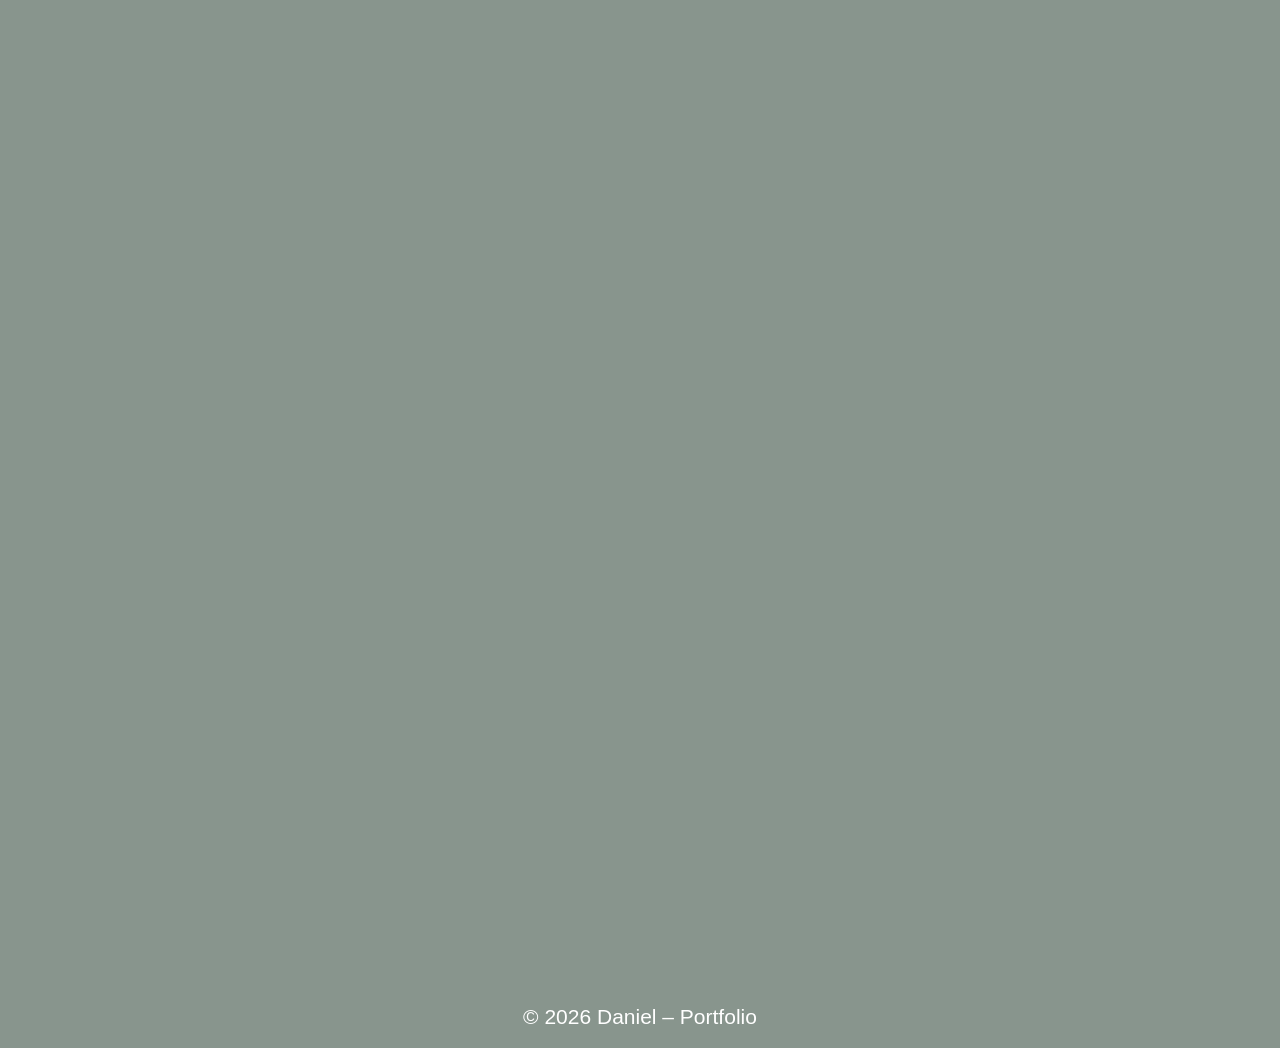
==== commit 00aaf23f: "Bio van alle projecten verbeterd en beter uitgelegd wat ik allemaal deed" ====
--- a/index.html
+++ b/index.html
@@ -19,7 +19,7 @@
 <!-- PRELOADER -->
 <div id="preloader" aria-hidden="true">
     <div class="pulse-loader" role="img" aria-label="Loading">
-        <span class="loader-text">d</span>
+        <span class="loader-text">D</span>
     </div>
 </div>
 
--- a/css/style.css
+++ b/css/style.css
@@ -24,8 +24,8 @@
     content:"";
     position:fixed;
     inset:0;
-    backdrop-filter: blur(3px);
-    background: rgba(0,0,0,0.05);
+    backdrop-filter: blur(4px);
+    background: rgba(0,0,0,0.02);
     pointer-events:none;
     z-index:0;
 }
@@ -33,13 +33,13 @@
 /* content boven blur */
 header, section, footer, .container{
     position:relative;
-    z-index:1;
+    z-index:2;
 }
 
 /* ===== NAVBAR ===== */
 .navbar{
-    color: #99ddff;
-    background: transparent !important;
+    color: #000000;
+    background-color: transparent !important;
     border-bottom: 2px solid rgba(255,255,255,0.25);
     padding: 0.4rem 1rem;
     transition: border-color .3s ease;
@@ -50,16 +50,16 @@
 }
 
 .navbar-brand{
-    color:#fff;
+    font-size: 30px;
     font-weight:700;
-    letter-spacing:1px;
+    letter-spacing:3px;
 }
 
 
 .nav-link{
     color: rgba(255,255,255,0.9);
     text-transform:uppercase;
-    font-size:0.85rem;
+    font-size:20px;
     padding:0.5rem 0.8rem;
     transition: color .2s, transform .2s;
 }
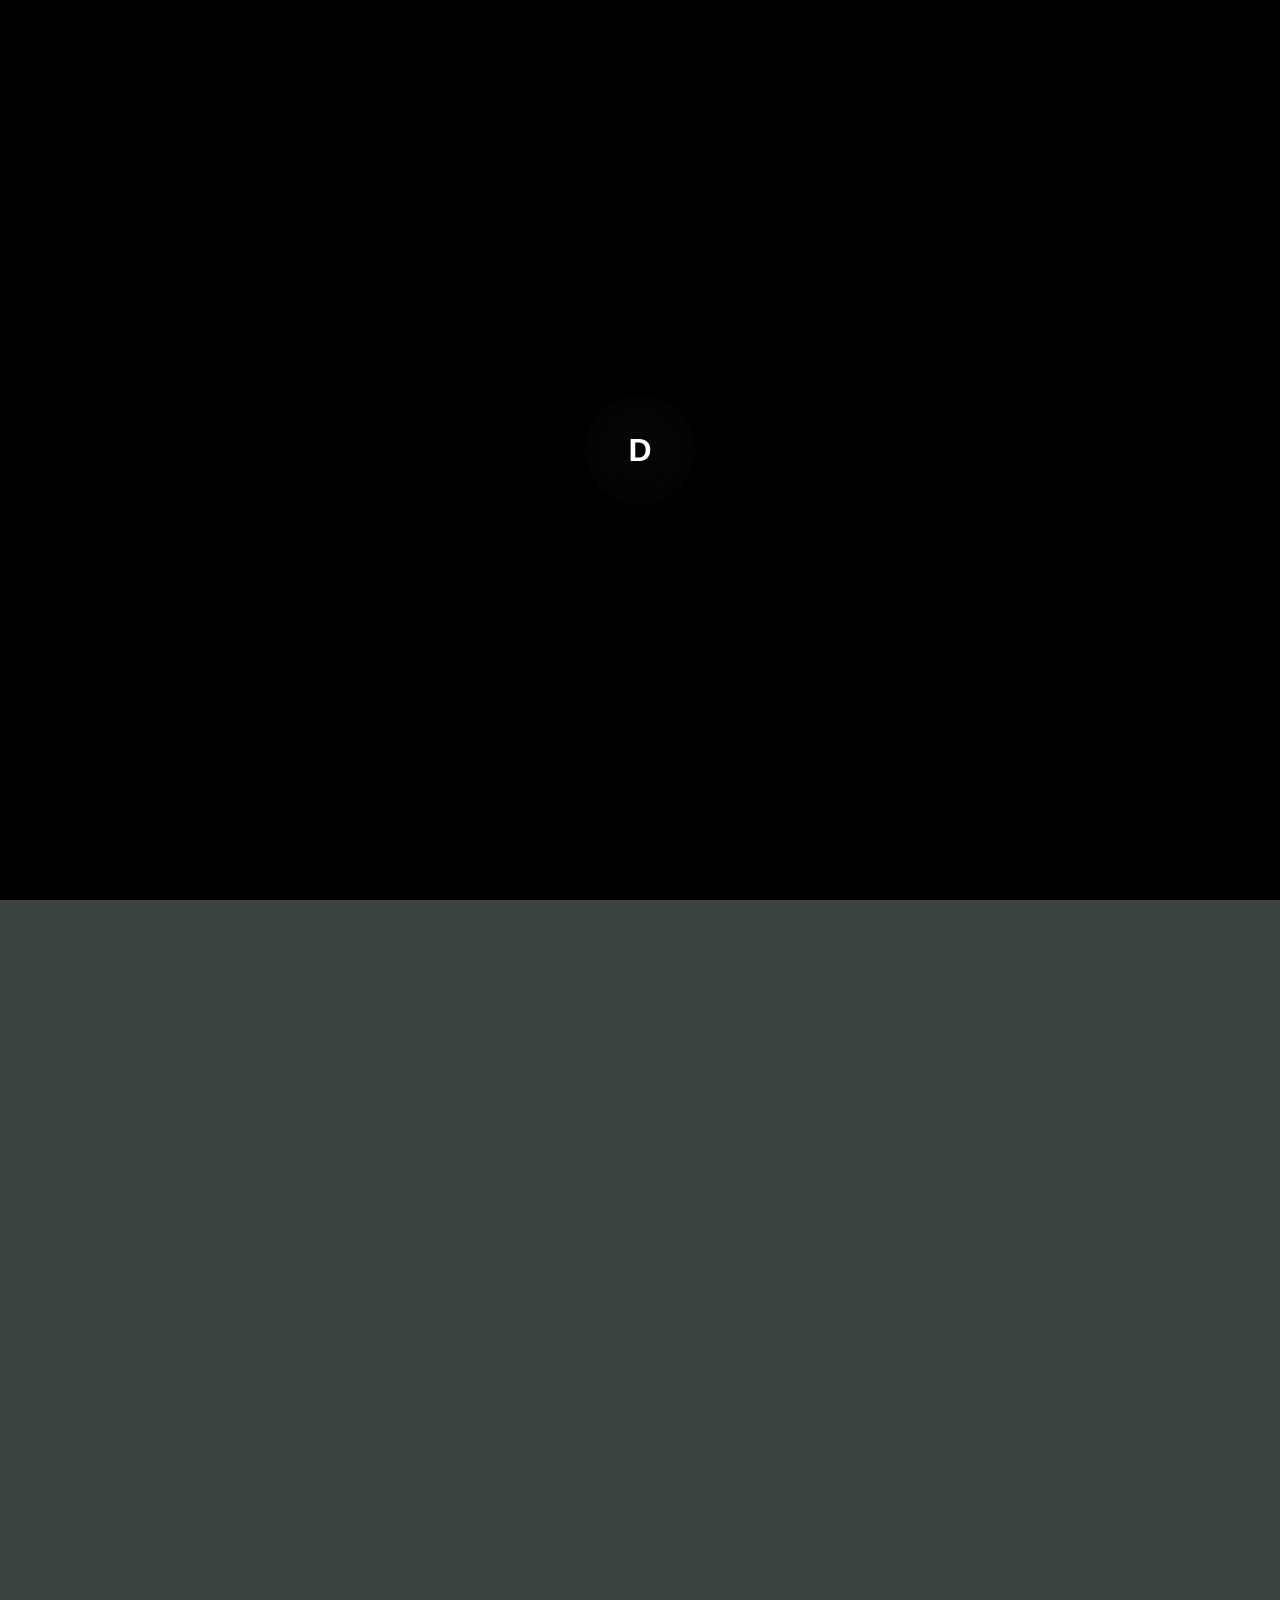
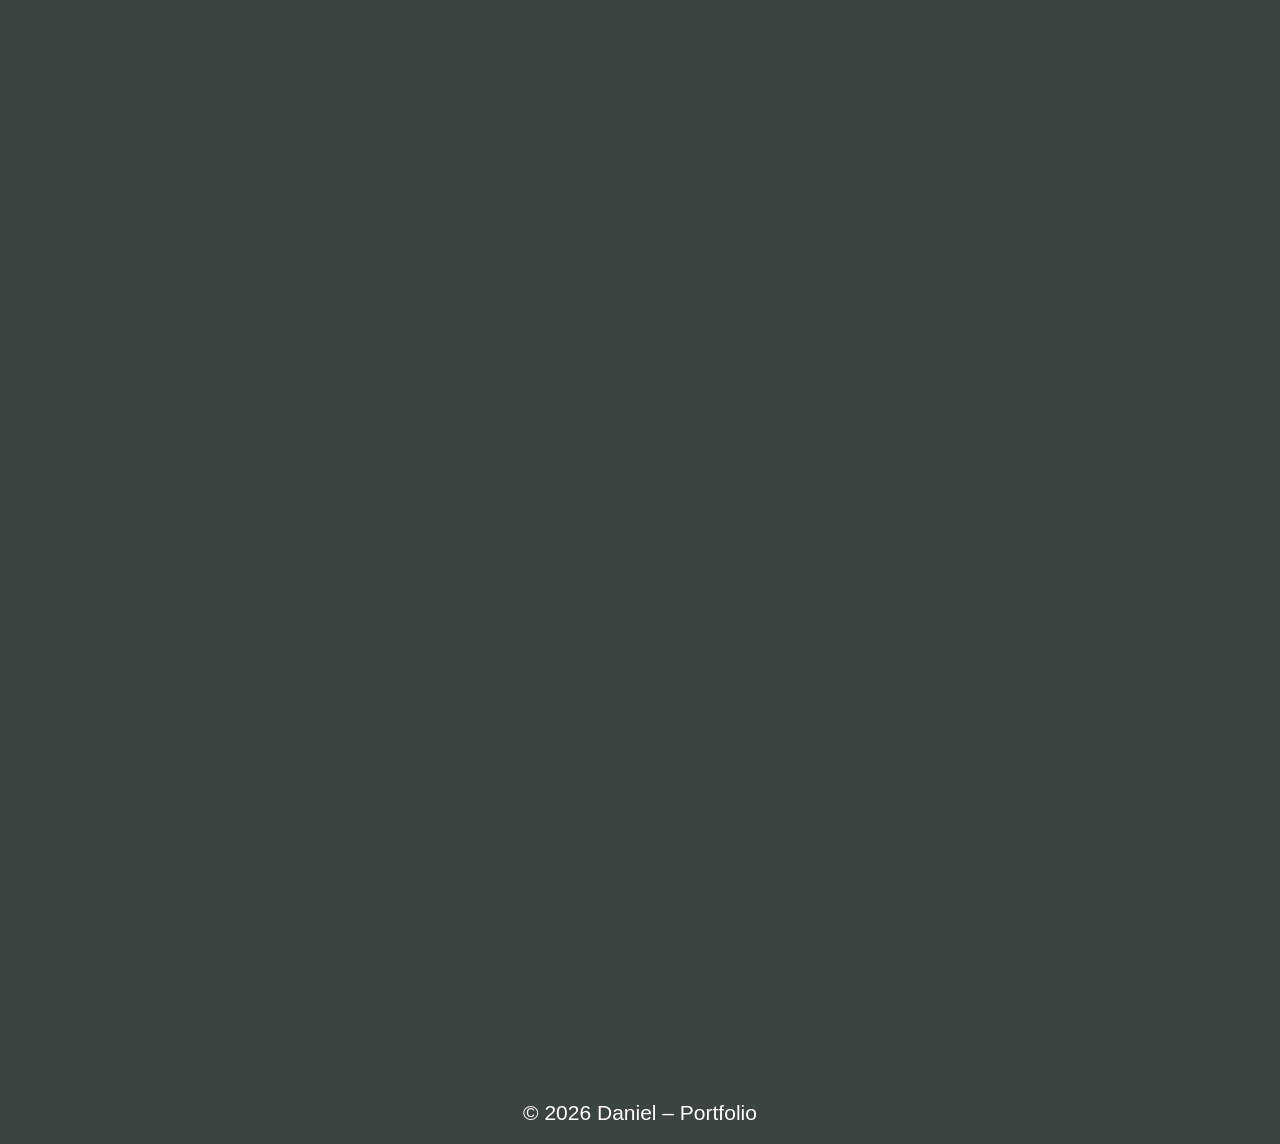
==== commit cbc28cfa: "achtergrond kleur veranderd zodat het voldoet aan de contrast checker en de patroon in de achtergron" ====
--- a/index.html
+++ b/index.html
@@ -1,8 +1,8 @@
 <!doctype html>
 <html lang="nl">
 <head>
-    <meta charset="utf-8" />
-    <meta name="viewport" content="width=device-width,initial-scale=1" />
+    <meta charset="utf-8"/>
+    <meta name="viewport" content="width=device-width,initial-scale=1"/>
     <title>Daniel Portfolio</title>
 
     <!-- Bootstrap CSS -->
@@ -45,22 +45,23 @@
 <!-- HERO / HEADER -->
 <header class="site-hero d-flex align-items-center justify-content-center">
     <div class="hero-inner text-center" data-aos="fade-up">
-        <h1 class="hero-title">Welkom!</h1>
+        <h1 class=" hero-title multi-welcome"><span id="welcomeText"></span></h1>
         <p class="hero-sub">Software Developer in opleiding • Games &amp; Web</p>
     </div>
 </header>
 
 <!-- ABOUT -->
 <section id="about" class="container section-large" data-aos="flip-up">
-    <h2>About Me</h2>
+    <h2 class="pt-5">About Me</h2>
     <p class="lead large-lead">
-        Ik ben Daniel Meye, een eerstejaars software developer in Roc Mondriaan en ik leer HTML, CSS, JavaScript en PHP en bouw graag games en websites. graag maak ik mooie websites bouwen.
+        Ik ben Daniel Meye, een eerstejaars software developer in Roc Mondriaan en ik leer HTML, CSS, JavaScript en PHP
+        en bouw graag games en websites. graag maak ik mooie websites bouwen.
     </p>
 </section>
 
 <!-- PROJECTS -->
 <section id="projects" class="container section-large" data-aos="flip-up">
-    <h2 class="mb-4">Projecten</h2>
+    <h2 class="mb-4 pt-5">Projecten</h2>
     <div class="row g-4">
         <div class="col-md-6 col-lg-3" data-aos="flip-up">
             <div class="project-card">
@@ -112,7 +113,7 @@
 <!-- CONTACT -->
 <section id="contact" class="container section-large" data-aos="flip-up">
     <h2>Contact</h2>
-    <p>Email: <strong> danielmeye09@gmail.com</strong></p>
+    <p class="mail">Email: <strong> danielmeye09@gmail.com</strong></p>
     <p><strong>Telefoon:</strong>
     <p>+31 6 39 02 20 21</p>
     </p>
--- a/css/style.css
+++ b/css/style.css
@@ -1,18 +1,18 @@
-:root{
-    --bg: #88958D;
+:root {
+    --bg: #3C443F; /* nieuwe achtergrondkleur */
     --accent: #004F2D;
     --muted: #D3CDD7;
     --text-light: #ffffff;
 }
 
 /* ===== BACKGROUND + LIGHT BLUR ===== */
-body{
-    margin:0;
+body {
+    margin: 0;
     padding: 0;
     font-family: Arial, sans-serif;
     font-size: 21px;
     background-color: var(--bg);
-    background-image: url("data:image/svg+xml;utf8,<svg xmlns='http://www.w3.org/2000/svg' viewBox='0 0 1440 560'><rect width='100%' height='100%' fill='%2388958D'/><g stroke='%23000000' stroke-opacity='0.06' stroke-width='2' fill='none'><path d='M0 140 C200 120 400 280 600 220 C800 160 1000 300 1200 240'/><path d='M0 320 C180 260 360 380 600 340 C840 300 1020 420 1200 380'/><path d='M0 440 C160 520 420 420 600 480 C780 540 1040 460 1200 520'/></g></svg>");
+    background-image: url("data:image/svg+xml,%3csvg xmlns='http://www.w3.org/2000/svg' version='1.1' xmlns:xlink='http://www.w3.org/1999/xlink' xmlns:svgjs='http://svgjs.dev/svgjs' width='1440' height='560' preserveAspectRatio='none' viewBox='0 0 1440 560'%3e%3cg mask='url(%26quot%3b%23SvgjsMask1015%26quot%3b)' fill='none'%3e%3cpath d='M8.24 0C74.25 16.25 75.53 34.46 140 34.46C180.03 34.46 177.06 9.89 217.24 0C247.06 -7.34 248.62 0 280 0C309.36 0 323.76 -19.93 338.71 0C376.26 50.07 375.61 68.27 385 140C393.94 208.27 365.51 212.62 375.36 280C383.01 332.3 397.4 379.35 420 379.35C442.71 379.35 452.84 332.37 465.97 280C482.84 212.69 456.02 203.48 480 140C503.03 79.04 514.93 80.14 560 31.11C579.28 10.14 581.57 6.03 608.7 0C651.57 -9.53 654.35 0 700 0C770 0 770 0 840 0C903.12 0 966.23 -23.64 966.23 0C966.23 31.36 901.94 53.78 840 110C824.82 123.78 826.4 125.39 812 140C756.4 196.39 757.29 197.44 700 252C683.79 267.44 665 260.97 665 280C665 324.97 664.28 372.48 700 380C751.78 390.9 773.98 354.18 840 316.84C862.4 304.18 858.19 298.18 876.84 280C928.19 229.93 927.32 228.95 980 180.34C1003.19 158.95 1008.8 164.31 1028.57 140C1078.8 78.26 1074.92 74.48 1120 8.24C1122.56 4.48 1119.46 0.26 1123.84 0C1189.46 -3.86 1191.92 0 1260 0C1325.39 0 1390.79 -23.13 1390.79 0C1390.79 29.74 1327.46 55.86 1260 105.74C1232.79 125.86 1201.45 116.74 1201.45 140C1201.45 174.12 1223.16 188.67 1260 220.5C1304.18 258.67 1311.58 250.53 1363.48 280C1381.58 290.28 1379.86 295.93 1400 300C1468.12 313.75 1499.79 281.17 1540 315.64C1569.79 341.17 1540 367.82 1540 420C1540 490 1562.75 512.75 1540 560C1529.05 582.75 1504.07 568.81 1472.59 560C1434.07 549.21 1431.68 520.8 1400 520.8C1381.58 520.8 1393.32 554.14 1372.39 560C1323.32 573.74 1316.2 560 1260 560C1210.74 560 1203.33 575.45 1161.48 560C1133.33 549.61 1148.51 510.72 1120 508.31C1057.77 503.06 1049.82 525.85 980 544.69C954.03 551.7 954.9 557.1 928.42 560C884.9 564.76 884.21 560 840 560C770 560 770 560 700 560C630 560 630 560 560 560C490 560 490 560 420 560C362.97 560 354.34 575.13 305.93 560C284.34 553.25 298.82 516.25 280 516.25C246.97 516.25 243.46 547.11 202.22 560C173.46 568.99 171.11 560 140 560C70 560 35 595 0 560C-35 525 0 490 0 420C0 350 0 350 0 280C0 210 0 210 0 140C0 70 -3.89 66.11 0 0C0.23 -3.89 4.25 -0.98 8.24 0' stroke='rgba(109%2c 105%2c 93%2c 1)' stroke-width='2'%3e%3c/path%3e%3cpath d='M1400 140C1368.54 100.68 1377.07 36.93 1414 0C1447.07 -33.07 1510.16 -33.16 1540 0C1573.16 36.84 1540 70 1540 140C1540 148.75 1547.72 157.5 1540 157.5C1477.72 157.5 1431.54 179.43 1400 140' stroke='rgba(255%2c 255%2c 255%2c 1)' stroke-width='2'%3e%3c/path%3e%3cpath d='M140 243.94C103.46 243.94 60.67 261.62 60.67 280C60.67 298.54 103.66 317.78 140 317.78C161.92 317.78 177.19 298.67 177.19 280C177.19 261.75 161.72 243.94 140 243.94' stroke='rgba(109%2c 105%2c 93%2c 1)' stroke-width='2'%3e%3c/path%3e%3cpath d='M560 378.44C512.08 378.44 465 398.17 465 420C465 442.28 511.99 466.67 560 466.67C612.69 466.67 666.4 442.24 666.4 420C666.4 398.13 612.78 378.44 560 378.44' stroke='rgba(3%2c 49%2c 0%2c 1)' stroke-width='2'%3e%3c/path%3e%3cpath d='M68.51 140C68.51 114.28 100.89 107.99 140 88.31C206.64 54.79 224.26 19.43 280 33.6C325.92 45.27 332.9 82.45 343.33 140C355.22 205.65 328.82 209.69 324.64 280C320.49 349.69 342.93 360.51 326.67 420C320.61 442.17 303.67 432.37 280 443.33C210.33 475.6 212.57 482.92 140 506.47C72.57 528.36 38.88 558.23 0 534.21C-31.12 514.99 0 477.11 0 420C0 369.53 -28.14 328.45 0 319.07C41.86 305.12 78.07 383.76 140 373.33C194.01 364.23 231.88 326.13 231.88 280C231.88 234.92 188.46 232.43 140 190.91C106.77 162.43 68.51 165.58 68.51 140' stroke='rgba(255%2c 255%2c 255%2c 1)' stroke-width='2'%3e%3c/path%3e%3cpath d='M551.43 140C553.34 133.07 554.18 132.59 560 128.33C628.47 78.15 631.36 81.45 700 31.11C718.86 17.28 713.41 4.8 735 0C783.41 -10.76 787.5 0 840 0C874.42 0 908.85 -12.9 908.85 0C908.85 17.1 872.64 28.16 840 60C800.88 98.16 803.29 100.6 765.33 140C733.29 173.26 734.59 174.81 700 205.33C655.26 244.81 652.27 241.43 606.67 280C582.27 300.64 582.73 323.75 560 323.75C538.5 323.75 519.48 307.2 518.21 280C515.19 215.32 532.45 208.9 551.43 140' stroke='rgba(255%2c 255%2c 255%2c 1)' stroke-width='2'%3e%3c/path%3e%3cpath d='M1100 140C1112.85 128.21 1110.38 111.18 1120 111.18C1129.29 111.18 1129.63 125.18 1137.82 140C1176.29 209.59 1200.66 206.2 1213.33 280C1224.69 346.2 1216.56 362.65 1185.88 420C1169.89 449.88 1154.98 442.57 1120 454.46C1052.04 477.57 1051.02 478.62 980 490C911.02 501.05 899.86 476.47 840 499.33C808.19 511.47 827.15 546.79 796.67 560C757.15 577.13 748.34 560 700 560C630 560 630 560 560 560C490 560 490 560 420 560C384.57 560 349.14 578.39 349.14 560C349.14 528.04 373.49 466.34 420 459.3C478.92 450.38 488.53 523.96 560 528.07C628.53 532.02 633.88 508.83 700 475.42C740.83 454.79 735.98 446.31 773.89 420C805.98 397.73 810.41 403.46 840 378.25C892.59 333.46 888.88 328.87 938.25 280C958.88 259.58 958.06 258.65 980 239.66C1038.94 188.65 1042.85 192.45 1100 140' stroke='rgba(109%2c 105%2c 93%2c 1)' stroke-width='2'%3e%3c/path%3e%3cpath d='M1260 68.51C1216.23 68.51 1171.78 19.14 1171.78 0C1171.78 -15.12 1215.89 0 1260 0C1302.37 0 1344.74 -14.99 1344.74 0C1344.74 19.27 1302.71 68.51 1260 68.51' stroke='rgba(3%2c 49%2c 0%2c 1)' stroke-width='2'%3e%3c/path%3e%3cpath d='M1540 65.12C1524.07 65.12 1484 19.71 1484 0C1484 -12.85 1527.05 -15.05 1540 0C1555.05 17.51 1552.07 65.12 1540 65.12' stroke='rgba(3%2c 49%2c 0%2c 1)' stroke-width='2'%3e%3c/path%3e%3cpath d='M1346.9 420C1346.9 402.71 1369.55 389.75 1400 383.33C1466.1 369.39 1485.77 365.07 1540 379.27C1555.77 383.4 1540 399.63 1540 420C1540 460 1564.52 494.61 1540 500C1494.52 510.01 1468.3 479.1 1400 450.8C1371.75 439.1 1346.9 436.45 1346.9 420' stroke='rgba(3%2c 49%2c 0%2c 1)' stroke-width='2'%3e%3c/path%3e%3cpath d='M1204.69 560C1204.69 530.63 1230.99 470.4 1260 470.4C1290.19 470.4 1323.1 531.57 1323.1 560C1323.1 576.37 1291.55 560 1260 560C1232.35 560 1204.69 575.43 1204.69 560' stroke='rgba(3%2c 49%2c 0%2c 1)' stroke-width='2'%3e%3c/path%3e%3cpath d='M150 140C150 107.07 222.28 103.6 280 103.6C298.11 103.6 301.67 119.89 301.67 140C301.67 194.97 310.43 253.75 280 253.75C234.6 253.75 150 182.14 150 140' stroke='rgba(255%2c 255%2c 255%2c 1)' stroke-width='2'%3e%3c/path%3e%3cpath d='M656.25 140C656.25 126.8 681.38 108.89 700 108.89C712.59 108.89 718.67 125.59 718.67 140C718.67 150.48 711.14 158.67 700 158.67C679.93 158.67 656.25 151.69 656.25 140' stroke='rgba(255%2c 255%2c 255%2c 1)' stroke-width='2'%3e%3c/path%3e%3cpath d='M840 10C831.75 10 822.5 2.68 822.5 0C822.5 -2.32 831.25 0 840 0C845.74 0 851.48 -2.15 851.48 0C851.48 2.85 846.24 10 840 10' stroke='rgba(255%2c 255%2c 255%2c 1)' stroke-width='2'%3e%3c/path%3e%3cpath d='M1260 31.28C1240.02 31.28 1219.73 8.74 1219.73 0C1219.73 -6.9 1239.86 0 1260 0C1279.34 0 1298.68 -6.84 1298.68 0C1298.68 8.8 1279.49 31.28 1260 31.28' stroke='rgba(3%2c 49%2c 0%2c 1)' stroke-width='2'%3e%3c/path%3e%3cpath d='M0 400.47C34.24 400.47 84 409.63 84 420C84 430.45 33.48 442.11 0 442.11C-8.52 442.11 0 431.06 0 420C0 410.24 -7.76 400.47 0 400.47' stroke='rgba(3%2c 49%2c 0%2c 1)' stroke-width='2'%3e%3c/path%3e%3cpath d='M914.67 420C914.67 396.64 947.86 354.67 980 354.67C1011.15 354.67 1041.25 396.35 1041.25 420C1041.25 436.67 1010.68 435.31 980 435.31C947.39 435.31 914.67 436.96 914.67 420' stroke='rgba(109%2c 105%2c 93%2c 1)' stroke-width='2'%3e%3c/path%3e%3cpath d='M392.35 560C392.35 547.53 401.15 520.7 420 520.7C454.97 520.7 500 549.64 500 560C500 569.29 460 560 420 560C406.17 560 392.35 567.18 392.35 560' stroke='rgba(255%2c 255%2c 255%2c 1)' stroke-width='2'%3e%3c/path%3e%3cpath d='M665 560C665 557.01 683.67 548.33 700 548.33C707.84 548.33 713.33 556.67 713.33 560C713.33 562.51 706.66 560 700 560C682.5 560 665 562.84 665 560' stroke='rgba(3%2c 49%2c 0%2c 1)' stroke-width='2'%3e%3c/path%3e%3cpath d='M1247.9 560C1247.9 553.58 1253.65 540.4 1260 540.4C1266.6 540.4 1273.8 553.78 1273.8 560C1273.8 563.58 1266.9 560 1260 560C1253.95 560 1247.9 563.38 1247.9 560' stroke='rgba(3%2c 49%2c 0%2c 1)' stroke-width='2'%3e%3c/path%3e%3c/g%3e%3cdefs%3e%3cmask id='SvgjsMask1015'%3e%3crect width='1440' height='560' fill='white'%3e%3c/rect%3e%3c/mask%3e%3c/defs%3e%3c/svg%3e");
     background-size: cover;
     background-position: center;
     background-attachment: fixed;
@@ -20,58 +20,58 @@
 }
 
 /* subtiele blur overlay */
-body::before{
-    content:"";
-    position:fixed;
-    inset:0;
-    backdrop-filter: blur(4px);
-    background: rgba(0,0,0,0.02);
-    pointer-events:none;
-    z-index:0;
+body::before {
+    content: "";
+    position: fixed;
+    inset: 0;
+    backdrop-filter: blur(13px);
+    background: rgba(0, 0, 0, 0.02);
+    pointer-events: none;
+    z-index: 0;
 }
 
 /* content boven blur */
-header, section, footer, .container{
-    position:relative;
-    z-index:2;
+header, section, footer, .container {
+    position: relative;
+    z-index: 2;
 }
 
 /* ===== NAVBAR ===== */
-.navbar{
+.navbar {
     color: #000000;
     background-color: transparent !important;
-    border-bottom: 2px solid rgba(255,255,255,0.25);
+    border-bottom: 2px solid rgba(255, 255, 255, 0.25);
     padding: 0.4rem 1rem;
     transition: border-color .3s ease;
 }
 
-.navbar.scrolled{
-    border-bottom-color: rgba(255,255,255,0.45);
-}
-
-.navbar-brand{
+.navbar.scrolled {
+    border-bottom-color: rgba(255, 255, 255, 0.45);
+}
+
+.navbar-brand {
     font-size: 30px;
-    font-weight:700;
-    letter-spacing:3px;
-}
-
-
-.nav-link{
-    color: rgba(255,255,255,0.9);
-    text-transform:uppercase;
-    font-size:20px;
-    padding:0.5rem 0.8rem;
+    font-weight: 700;
+    letter-spacing: 3px;
+}
+
+
+.nav-link {
+    color: rgba(255, 255, 255, 0.9);
+    text-transform: uppercase;
+    font-size: 20px;
+    padding: 0.5rem 0.8rem;
     transition: color .2s, transform .2s;
 }
 
-.nav-link:hover{
+.nav-link:hover {
     color: var(--accent);
     transform: translateY(-2px);
 }
 
 /* Dropdown styling */
 .dropdown-menu {
-    background: rgba(0,0,0,0.85) !important;
+    background: rgba(0, 0, 0, 0.85) !important;
     backdrop-filter: blur(4px);
     border: 2px solid #004F2D;
 }
@@ -88,152 +88,202 @@
 
 
 /* ===== HERO ===== */
-.site-hero{
+.site-hero {
     min-height: 72vh;
     padding-top: 6rem;
-    display:flex;
-    align-items:center;
-    justify-content:center;
-    text-align:center;
-}
-
-.hero-inner{
-    max-width:1100px;
-    padding:3rem 1rem;
-    text-shadow: 0 6px 30px rgba(0,0,0,0.35);
-}
-
-.hero-title{
+    display: flex;
+    align-items: center;
+    justify-content: center;
+    text-align: center;
+}
+
+.hero-inner {
+    max-width: 1100px;
+    padding: 3rem 1rem;
+    text-shadow: 0 6px 30px rgba(0, 0, 0, 0.35);
+}
+
+.hero-title {
     font-size: clamp(48px, 9vw, 120px);
-    margin:0;
-    letter-spacing:6px;
-    font-weight:800;
-}
-
-.hero-sub{
-    margin-top:1rem;
+    margin: 0;
+    letter-spacing: 6px;
+    font-weight: 800;
+}
+
+.hero-sub {
+    margin-top: 1rem;
     font-size: clamp(18px, 2.2vw, 26px);
 }
 
 /* ===== SECTIONS ===== */
-.section-large{
+.section-large {
     padding: 4.5rem 1rem;
 }
 
-.section-large h2{
+.section-large h2 {
     font-size: clamp(28px, 3.2vw, 40px);
-    margin-bottom:1rem;
-}
-
-.large-lead{
+    margin-bottom: 1rem;
+}
+
+.large-lead {
     font-size: 1.15rem;
-    max-width:900px;
+    max-width: 900px;
 }
 
 /* ===== PROJECT CARDS ===== */
-.project-card{
-    background: rgba(255,255,255,0.06);
+.project-card {
+    background: rgba(255, 255, 255, 0.06);
     border-radius: 14px;
     padding: 16px;
-    display:flex;
-    flex-direction:column;
-    gap:10px;
-    box-shadow: 0 18px 40px rgba(0,0,0,0.18);
+    display: flex;
+    flex-direction: column;
+    gap: 10px;
+    box-shadow: 0 18px 40px rgba(0, 0, 0, 0.18);
     transition: transform .28s ease, box-shadow .28s ease;
 }
 
-.project-card:hover{
+.project-card:hover {
     transform: translateY(-29px);
-    box-shadow: 0 80px 100px rgba(0,0,0,0.28);
-}
-
-.project-img-placeholder{
+    box-shadow: 0 80px 100px rgba(0, 0, 0, 0.28);
+}
+
+.project-img-placeholder {
     width: 100%;
     height: 10px;
 }
 
-.project-img{
-    width:100%;
-    height:260px;
-    object-fit:cover;
-    border-radius:10px;
+.project-img {
+    width: 100%;
+    height: 260px;
+    object-fit: cover;
+    border-radius: 10px;
 }
 
 /* ===== BUTTONS ===== */
-.project-btn{
+.project-btn {
     background: var(--accent);
-    color:#fff;
-    border:none;
-    padding:10px 12px;
-    border-radius:8px;
+    color: #fff;
+    border: none;
+    padding: 10px 12px;
+    border-radius: 8px;
     transition: transform .28s ease, box-shadow .28s ease;
 }
 
-.project-btn:hover{
+.project-btn:hover {
     transform: translateY(-3px);
-    box-shadow: 0 10px 30px rgba(0,79,45,0.28);
+    box-shadow: 0 10px 30px rgba(0, 79, 45, 0.28);
 }
 
 /* ===== CONTACT ICONS ===== */
-.icon-img{
+.icon-img {
     width: 120px; /* kleiner gemaakt */
     height: auto;
     transition: transform 0.25s ease;
 }
 
-.icon-img:hover{
+.icon-img:hover {
     transform: scale(1.15);
 }
 
 /* ===== PRELOADER ===== */
-#preloader{
-    position:fixed;
-    inset:0;
-    display:flex;
-    align-items:center;
-    justify-content:center;
-    background:#000; /* volledig donker */
-    z-index:4000;
+#preloader {
+    position: fixed;
+    inset: 0;
+    display: flex;
+    align-items: center;
+    justify-content: center;
+    background: #000; /* volledig donker */
+    z-index: 4000;
     transition: opacity .6s ease;
 }
 
-#preloader.fade-out{
-    opacity:0;
-    pointer-events:none;
-}
-
-#preloader.hidden{
-    display:none !important;
-}
-
-.pulse-loader{
-    width:110px;
-    height:110px;
-    border-radius:50%;
-    background: radial-gradient(circle, rgba(255,255,255,0.03), rgba(0,0,0,0.12));
-    display:flex;
-    align-items:center;
-    justify-content:center;
+#preloader.fade-out {
+    opacity: 0;
+    pointer-events: none;
+}
+
+#preloader.hidden {
+    display: none !important;
+}
+
+.pulse-loader {
+    width: 110px;
+    height: 110px;
+    border-radius: 50%;
+    background: radial-gradient(circle, rgba(255, 255, 255, 0.03), rgba(0, 0, 0, 0.12));
+    display: flex;
+    align-items: center;
+    justify-content: center;
     animation: pulseGlow 1.4s infinite ease-in-out;
 }
 
-.loader-text{
-    color:#fff;
-    font-weight:800;
-    font-size:2rem;
-    text-shadow: 0 6px 18px rgba(0,0,0,0.6);
-}
-
-@keyframes pulseGlow{
-    0%{ transform:scale(1); box-shadow: 0 0 30px #88958D; }
-    50%{ transform:scale(1.18); box-shadow: 0 0 60px#88958D; }
-    100%{ transform:scale(1); box-shadow: 0 0 30px #88958D; }
+.loader-text {
+    color: #fff;
+    font-weight: 800;
+    font-size: 2rem;
+    text-shadow: 0 6px 18px rgba(0, 0, 0, 0.6);
+}
+
+@keyframes pulseGlow {
+    0% {
+        transform: scale(1);
+        box-shadow: 0 0 30px #88958D;
+    }
+    50% {
+        transform: scale(1.18);
+        box-shadow: 0 0 60px #88958D;
+    }
+    100% {
+        transform: scale(1);
+        box-shadow: 0 0 30px #88958D;
+    }
 }
 
 /* ===== RESPONSIVE ===== */
-@media (max-width: 768px){
-    .hero-title{ font-size: clamp(36px, 12vw, 64px); }
-    .project-img{ height:180px; }
-    .site-hero{ min-height:56vh; padding-top:5rem; }
-    .icon-img{ width: 90px; } /* nog kleiner op mobiel */
-}
+@media (max-width: 768px) {
+    .hero-title {
+        font-size: clamp(36px, 12vw, 64px);
+    }
+
+    .project-img {
+        height: 180px;
+    }
+
+    .site-hero {
+        min-height: 56vh;
+        padding-top: 5rem;
+    }
+
+    .icon-img {
+        width: 90px;
+    }
+
+    /* nog kleiner op mobiel */
+}
+
+
+
+/* Typewriter effect */
+.multi-welcome {
+    font-size: clamp(40px, 8vw, 90px);
+    font-weight: 800;
+    letter-spacing: 4px;
+    color: #fff;
+    text-shadow: 0 6px 30px rgba(0,0,0,0.35);
+}
+
+#welcomeText {
+    border-right: 3px solid #fff;
+    padding-right: 8px;
+    animation: blinkCursor .7s infinite;
+}
+
+@keyframes blinkCursor {
+    0% { border-color: transparent; }
+    50% { border-color: white; }
+    100% { border-color: transparent; }
+}
+
+.mail{
+    letter-spacing: 4px;
+}
